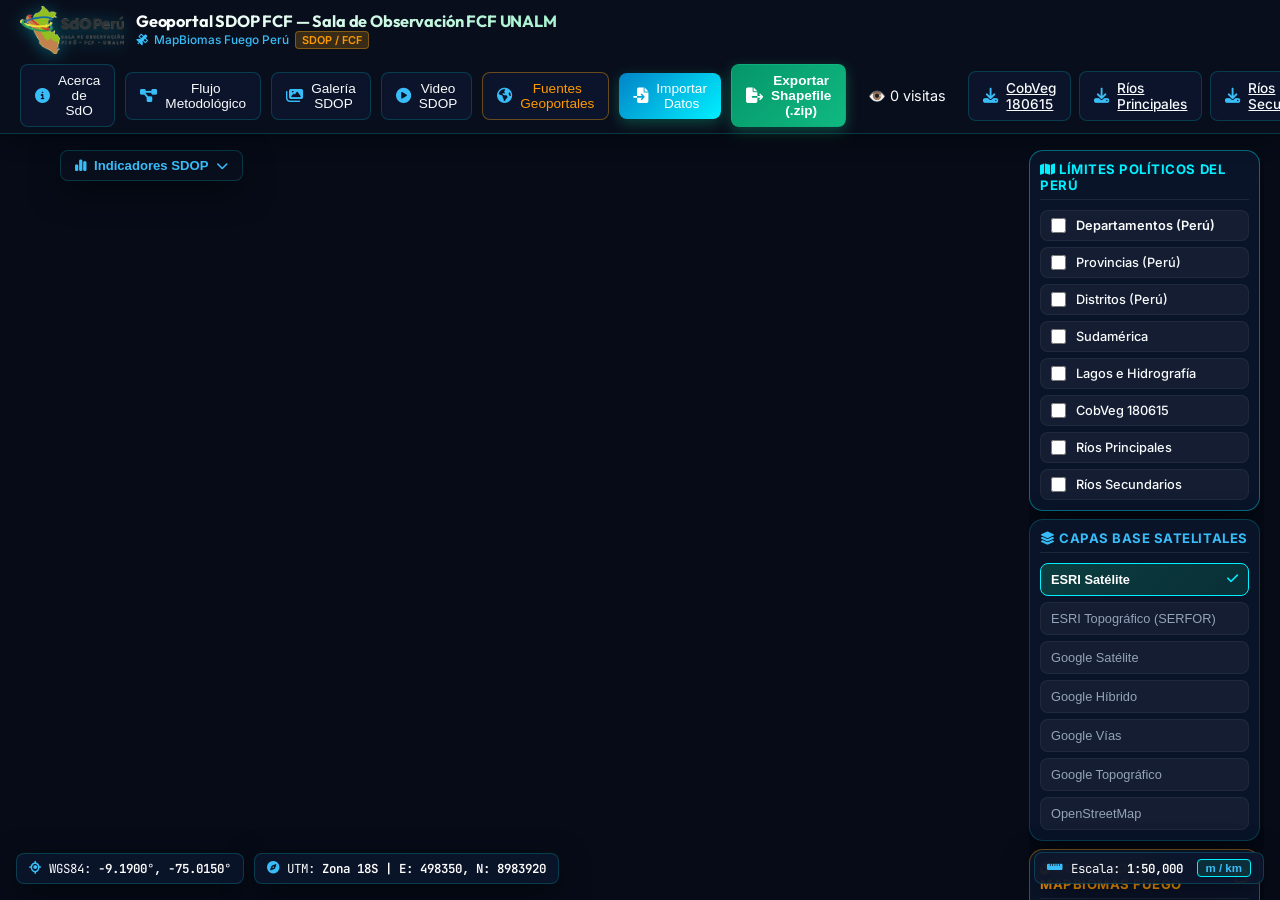
==== index.html @ d29e6dd6 "Optimizar previsualizacion para Facebook/WhatsApp, integrar video knLO0ilWEbc y boton directo de You" ====
<!DOCTYPE html>
<html lang="es">
<head>
  <meta charset="UTF-8" />
  <meta name="viewport" content="width=device-width, initial-scale=1.0" />
  
  <!-- SEO Principal para Posicionamiento Google -->
  <title>Geoportal SDOP FCF — Sala de Observación FCF UNALM | MapBiomas Fuego Perú</title>
  <meta name="description" content="Geoportal SDOP FCF oficial de la Sala de Observación de la Facultad de Ciencias Forestales (FCF - UNALM) y MapBiomas Fuego Perú. Visor Web GIS interactivo, capas base Google, monitoreo de focos de calor y límites políticos del Perú." />
  <meta name="keywords" content="geoportal sdop fcf, geoportal sdop fcf unalm, geoportal sdop, sala de observacion fcf unalm, mapbiomas fuego peru, unalm, facultad de ciencias forestales, gis peru, focos de calor peru" />
  <meta name="author" content="Sala de Observación FCF — UNALM" />
  <meta name="robots" content="index, follow, max-snippet:-1, max-image-preview:large, max-video-preview:-1" />
  <meta name="googlebot" content="index, follow" />
 <meta name="google-site-verification" content="GuNsU4xzoK6AyS19hdHqZnRTYn6FCFaCzNDQ4s7HQ_Q" />
  <link rel="canonical" href="https://observacionsdop11-sdop.github.io/Sala_de_Observacion_FCF/" />

  <!-- Open Graph / Metaetiquetas para Redes Sociales & Buscadores (Facebook, WhatsApp, Twitter) -->
  <meta property="og:type" content="video.other" />
  <meta property="og:url" content="https://observacionsdop11-sdop.github.io/Sala_de_Observacion_FCF/?video=rsu" />
  <meta property="og:title" content="Responsabilidad Social Universitaria (RSU) 2026-II — Sala de Observación FCF UNALM" />
  <meta property="og:description" content="Proyecto oficial de RSU en la Asignatura de Teledetección Forestal (Ciclo de Campo I 2026 - II) - FCF UNALM. Explora el visor interactivo en el Geoportal SDOP." />
  <meta property="og:image" content="https://img.youtube.com/vi/knLO0ilWEbc/maxresdefault.jpg" />
  <meta property="og:image:width" content="1280" />
  <meta property="og:image:height" content="720" />
  <meta property="og:video" content="https://www.youtube.com/embed/knLO0ilWEbc" />
  <meta property="og:video:type" content="text/html" />
  <meta property="og:video:width" content="1280" />
  <meta property="og:video:height" content="720" />
  <meta property="og:site_name" content="Geoportal SDOP FCF UNALM" />
  <meta property="og:locale" content="es_PE" />

  <!-- Twitter Card -->
  <meta name="twitter:card" content="summary_large_image" />
  <meta name="twitter:title" content="Responsabilidad Social Universitaria (RSU) 2026-II — FCF UNALM" />
  <meta name="twitter:description" content="Proyecto de RSU - Teledetección Forestal Ciclo 2026-II en el Geoportal SDOP FCF UNALM." />
  <meta name="twitter:image" content="https://img.youtube.com/vi/knLO0ilWEbc/maxresdefault.jpg" />

  <!-- Schema.org JSON-LD Datos Estructurados para Resultados Enriquecidos de Google -->
  <script type="application/ld+json">
  {
    "@context": "https://schema.org",
    "@graph": [
      {
        "@type": "WebSite",
        "name": "Geoportal SDOP FCF UNALM",
        "alternateName": ["Geoportal SDOP FCF", "Geoportal SDOP", "Sala de Observación FCF UNALM"],
        "url": "https://observacionsdop11-sdop.github.io/Sala_de_Observacion_FCF/",
        "description": "Geoportal oficial de la Sala de Observación de la Facultad de Ciencias Forestales de la UNALM."
      },
      {
        "@type": "EducationalOrganization",
        "name": "Sala de Observación FCF UNALM",
        "alternateName": ["Geoportal SDOP FCF", "MapBiomas Fuego Perú"],
        "url": "https://observacionsdop11-sdop.github.io/Sala_de_Observacion_FCF/",
        "logo": "https://observacionsdop11-sdop.github.io/Sala_de_Observacion_FCF/assets/gallery/sdop_galeria_3.jpg",
        "description": "Geoportal de monitoreo geoespacial de incendios forestales, biomasa y uso del suelo en Perú desarrollado por la Facultad de Ciencias Forestales de la Universidad Nacional Agraria La Molina.",
        "parentOrganization": {
          "@type": "CollegeOrUniversity",
          "name": "Universidad Nacional Agraria La Molina (UNALM)"
        }
      },
      {
        "@type": "WebPage",
        "name": "Geoportal SDOP FCF",
        "description": "Geoportal SDOP FCF – visor interactivo de la Sala de Observación FCF UNALM",
        "url": "https://observacionsdop11-sdop.github.io/Sala_de_Observacion_FCF/",
        "datePublished": "2026-08-05",
        "dateModified": "2026-08-05"
      }
    ]
  }
  </script>

  <!-- Google Fonts: Inter & Outfit -->
  <link rel="preconnect" href="https://fonts.googleapis.com">
  <link rel="preconnect" href="https://fonts.gstatic.com" crossorigin>
  <link href="https://fonts.googleapis.com/css2?family=Inter:wght@300;400;500;600;700&family=Outfit:wght@500;600;700;800&family=JetBrains+Mono:wght@400;600&display=swap" rel="stylesheet">

  <!-- Font Awesome 6.5.1 -->
  <link rel="stylesheet" href="https://cdnjs.cloudflare.com/ajax/libs/font-awesome/6.5.1/css/all.min.css" integrity="sha512-DTOQO9RWCH3ppGqcWaEA1BIZOC6xxalwEsw9c2QQeAIftl+Vegovlnee1c9QX4TctnWMn13TZye+giMm8e2LwA==" crossorigin="anonymous" referrerpolicy="no-referrer" />

  <!-- Leaflet CSS -->
  <link rel="stylesheet" href="https://unpkg.com/leaflet@1.9.4/dist/leaflet.css" integrity="sha256-p4NxAoJBhIIN+hmNHrzRCf9tD/miZyoHS5obTRR9BMY=" crossorigin="" />

  <!-- Leaflet Draw CSS -->
  <link rel="stylesheet" href="https://cdnjs.cloudflare.com/ajax/libs/leaflet.draw/1.0.4/leaflet.draw.css" />

  <!-- Estilos Personalizados -->
  <link rel="stylesheet" href="styles.css" />
</head>
<body>

  <!-- App Header / Navbar -->
  <header class="app-header">
    <div class="header-brand">
      <img src="assets/sdo_peru_logo.png" alt="Logo SdO Perú — Sala de Observación FCF UNALM" class="brand-logo-img" style="height: 48px; width: auto; max-width: 180px; object-fit: contain; filter: drop-shadow(0 2px 8px rgba(0, 240, 255, 0.35));" />
      <div class="brand-text-container">
        <h1 class="brand-title">Geoportal SDOP FCF — Sala de Observación FCF UNALM</h1>
        <span class="brand-subtitle">
          <i class="fa-solid fa-satellite"></i> MapBiomas Fuego Perú
          <span class="brand-badge">SDOP / FCF</span>
        </span>
      </div>
    </div>

    <div class="header-actions">
      <button class="btn-header" id="btn-about">
        <i class="fa-solid fa-circle-info"></i>
        <span>Acerca de SdO</span>
      </button>
      <button class="btn-header" id="btn-methodology">
        <i class="fa-solid fa-diagram-project"></i>
        <span>Flujo Metodológico</span>
      </button>
      <button class="btn-header" id="btn-gallery">
        <i class="fa-solid fa-images"></i>
        <span>Galería SDOP</span>
      </button>
      <button class="btn-header" id="btn-video">
        <i class="fa-solid fa-circle-play"></i>
        <span>Video SDOP</span>
      </button>
      <button class="btn-header" id="btn-geoportals" style="border-color: rgba(245, 158, 11, 0.4); color: var(--fire-amber);">
        <i class="fa-solid fa-earth-americas"></i>
        <span>Fuentes Geoportales</span>
      </button>
      <button class="btn-header btn-header-accent" id="btn-import">
        <i class="fa-solid fa-file-import"></i>
        <span>Importar Datos</span>
      </button>
      <button class="btn-header btn-header-export" id="btn-export-header">
  <i class="fa-solid fa-file-export"></i>
  <span>Exportar Shapefile (.zip)</span>
</button>
<div class="visit-counter" id="visit-counter" style="margin-left: 12px; display:flex; align-items:center; gap:4px; font-size:0.9rem; color:var(--text-main);">
  <span>👁️</span>
  <span id="visit-count">0</span> visitas
</div>
<div class="download-links" style="margin-left:12px; display:flex; gap:8px; align-items:center;">
  <a class="btn-header btn-header-download" href="data/CobVeg_180615.zip" download>
    <i class="fa-solid fa-download"></i> CobVeg 180615
  </a>
  <a class="btn-header btn-header-download" href="data/Rios_Principales.zip" download>
    <i class="fa-solid fa-download"></i> Ríos Principales
  </a>
  <a class="btn-header btn-header-download" href="data/Rios_Secundarios.zip" download>
    <i class="fa-solid fa-download"></i> Ríos Secundarios
  </a>
</div>      </div>
    </div>
  </header>

  <!-- App Main Container -->
  <main class="app-container">
    <!-- Leaflet Map Container -->
    <div class="map-view-wrapper">
      <div id="map"></div>

      <!-- Top Floating KPIs Panel -->
      <section class="kpi-floating-panel collapsed" id="kpi-floating-panel">
        <button class="kpi-toggle-btn" id="btn-toggle-kpi" title="Mostrar/Ocultar Indicadores">
          <i class="fa-solid fa-chart-simple"></i> Indicadores SDOP <i class="fa-solid fa-chevron-down" id="kpi-chevron"></i>
        </button>

        <div class="kpi-card-list">
          <!-- KPI 1: Cobertura Regional -->
          <article class="kpi-card">
            <div class="kpi-icon-wrapper">
              <i class="fa-solid fa-map-location-dot"></i>
            </div>
            <div class="kpi-content">
              <span class="kpi-title">Cobertura Regional</span>
              <div class="kpi-number-container">
                <span class="kpi-number" id="kpi-regiones" data-target="10">0</span>
                <span class="kpi-unit">Regiones</span>
              </div>
              <p class="kpi-subtext">Costa, Andes y Amazonía Alta/Baja N-C-S</p>
            </div>
          </article>

          <!-- KPI 2: Focos de Calor & Cobertura -->
          <article class="kpi-card kpi-fire">
            <div class="kpi-icon-wrapper">
              <i class="fa-solid fa-fire-burn"></i>
            </div>
            <div class="kpi-content">
              <span class="kpi-title">MapBiomas Fuego Perú</span>
              <div class="kpi-number-container">
                <span class="kpi-number" id="kpi-focos" data-target="86450">0</span>
                <span class="kpi-unit">Detecciones</span>
              </div>
              <p class="kpi-subtext">Col 01 (2013-2024) | Col 02 (1990-2025 en proceso)</p>
            </div>
          </article>

          <!-- KPI 3: Departamentos Críticos -->
          <article class="kpi-card kpi-depts">
            <div class="kpi-icon-wrapper">
              <i class="fa-solid fa-triangle-exclamation"></i>
            </div>
            <div class="kpi-content">
              <span class="kpi-title">Deptos. Críticos</span>
              <div class="kpi-number-container">
                <span class="kpi-number" id="kpi-depts" data-target="5">0</span>
                <span class="kpi-unit">Monitoreados</span>
              </div>
              <p class="kpi-subtext">Ucayali, Madre de Dios, Huánuco, San Martín, Loreto</p>
            </div>
          </article>
        </div>
      </section>

      <!-- Floating GIS Controls Panel (Right Side) -->
      <aside class="gis-floating-controls">
        <!-- Vector Boundaries Box (PRIMERA POSICION PARA VISIBILIDAD INMEDIATA) -->
        <div class="control-card" style="border-color: rgba(0, 240, 255, 0.4);">
          <div class="control-card-header" style="color: #00f0ff;">
            <span><i class="fa-solid fa-map"></i> Límites Políticos del Perú</span>
          </div>
          <div class="layer-selector-group" id="vector-layer-options">
            <label class="layer-checkbox-option">
              <input type="checkbox" id="chk-departamentos" />
              <span style="font-weight: 600;">Departamentos (Perú)</span>
            </label>
            <label class="layer-checkbox-option">
              <input type="checkbox" id="chk-provincias" />
              <span>Provincias (Perú)</span>
            </label>
            <label class="layer-checkbox-option">
              <input type="checkbox" id="chk-distritos" />
              <span>Distritos (Perú)</span>
            </label>
            <label class="layer-checkbox-option">
              <input type="checkbox" id="chk-sudamerica" />
              <span>Sudamérica</span>
            </label>
            <label class="layer-checkbox-option">
              <input type="checkbox" id="chk-lago" />
              <span>Lagos e Hidrografía</span>
            </label>
            <label class="layer-checkbox-option">
              <input type="checkbox" id="chk-cobveg" />
              <span>CobVeg 180615</span>
            </label>
            <label class="layer-checkbox-option">
              <input type="checkbox" id="chk-rios-principales" />
              <span>Ríos Principales</span>
            </label>
            <label class="layer-checkbox-option">
              <input type="checkbox" id="chk-rios-secundarios" />
              <span>Ríos Secundarios</span>
            </label>
          </div>
        </div>

        <!-- Layer Selector Box -->
        <div class="control-card">
          <div class="control-card-header">
            <span><i class="fa-solid fa-layer-group"></i> Capas Base Satelitales</span>
          </div>
          <div class="layer-selector-group" id="base-layer-options">
            <button class="layer-option-btn active" data-layer="esri-satellite">
              <span>ESRI Satélite</span>
              <i class="fa-solid fa-check check-icon"></i>
            </button>
            <button class="layer-option-btn" data-layer="esri-topo">
              <span>ESRI Topográfico (SERFOR)</span>
              <i class="fa-solid fa-check check-icon"></i>
            </button>
            <button class="layer-option-btn" data-layer="google-satellite">
              <span>Google Satélite</span>
              <i class="fa-solid fa-check check-icon"></i>
            </button>
            <button class="layer-option-btn" data-layer="google-hybrid">
              <span>Google Híbrido</span>
              <i class="fa-solid fa-check check-icon"></i>
            </button>
            <button class="layer-option-btn" data-layer="google-roads">
              <span>Google Vías</span>
              <i class="fa-solid fa-check check-icon"></i>
            </button>
            <button class="layer-option-btn" data-layer="google-terrain">
              <span>Google Topográfico</span>
              <i class="fa-solid fa-check check-icon"></i>
            </button>
            <button class="layer-option-btn" data-layer="osm">
              <span>OpenStreetMap</span>
              <i class="fa-solid fa-check check-icon"></i>
            </button>
          </div>
        </div>

        <!-- MapBiomas Fuego Collections Box -->
        <div class="control-card" style="border-color: rgba(255, 153, 0, 0.4); background: rgba(12, 22, 45, 0.92);">
          <div class="control-card-header" style="color: var(--fire-amber);">
            <span><i class="fa-solid fa-fire-flame-curved"></i> Colecciones MapBiomas Fuego</span>
            <a href="https://peru.mapbiomas.org/descargas-mapbiomas-fuego/" target="_blank" rel="noopener noreferrer" style="color: var(--fire-amber); font-size: 0.8rem; text-decoration: none;" title="Abrir descargas oficiales MapBiomas Fuego Perú">
              <i class="fa-solid fa-arrow-up-right-from-square"></i>
            </a>
          </div>
          <div class="layer-selector-group">
            <a href="https://peru.mapbiomas.org/descargas-mapbiomas-fuego/" target="_blank" rel="noopener noreferrer" class="layer-checkbox-option" style="cursor: pointer; justify-content: space-between; text-decoration: none; color: inherit;">
              <div style="display: flex; align-items: center; gap: 8px;">
                <input type="radio" name="mapbiomas-col" id="col-1" checked />
                <span style="font-weight: 600;">Col 01 (2013 al 2024)</span>
              </div>
              <span style="font-size: 0.68rem; font-weight: 700; color: #00f0ff; background: rgba(0, 240, 255, 0.15); padding: 2px 6px; border-radius: 4px; display: flex; align-items: center; gap: 4px;">
                Oficial <i class="fa-solid fa-arrow-up-right-from-square" style="font-size: 0.6rem;"></i>
              </span>
            </a>
            <a href="https://peru.mapbiomas.org/descargas-mapbiomas-fuego/" target="_blank" rel="noopener noreferrer" class="layer-checkbox-option" style="cursor: pointer; justify-content: space-between; text-decoration: none; color: inherit;">
              <div style="display: flex; align-items: center; gap: 8px;">
                <input type="radio" name="mapbiomas-col" id="col-2" />
                <span style="font-weight: 600;">Col 02 (1990 al 2025)</span>
              </div>
              <span style="font-size: 0.68rem; font-weight: 700; color: #ff9900; background: rgba(255, 153, 0, 0.15); padding: 2px 6px; border-radius: 4px; display: flex; align-items: center; gap: 4px;">
                En Proceso <i class="fa-solid fa-arrow-up-right-from-square" style="font-size: 0.6rem;"></i>
              </span>
            </a>
          </div>
        </div>

        <!-- Tool Action Buttons -->
        <div class="control-card">
          <div class="control-card-header">
            <span><i class="fa-solid fa-screwdriver-wrench"></i> Herramientas</span>
          </div>
          <div class="tools-btn-stack">
            <button class="btn-tool" id="btn-toggle-table">
              <i class="fa-solid fa-table-list"></i>
              <span>Tabla de Atributos</span>
            </button>
            <button class="btn-tool" id="btn-clear-drawings">
              <i class="fa-solid fa-trash-can"></i>
              <span>Limpiar Dibujos</span>
            </button>
            <button class="btn-tool" id="btn-export-data">
              <i class="fa-solid fa-download"></i>
              <span>Exportar GeoJSON</span>
            </button>
          </div>
        </div>
      </aside>

      <!-- Bottom Floating Status Bar (Coordinates WGS84 / UTM & Scale Bar) -->
      <footer class="gis-status-bar">
        <div class="status-widget-group">
          <!-- WGS84 Coords -->
          <div class="status-badge" id="badge-wgs84">
            <i class="fa-solid fa-location-crosshairs"></i>
            <span>WGS84: <strong>-9.1900°, -75.0150°</strong></span>
          </div>

          <!-- UTM Coords -->
          <div class="status-badge" id="badge-utm">
            <i class="fa-solid fa-compass"></i>
            <span>UTM: <strong>Zona 18S | E: 498350, N: 8983920</strong></span>
          </div>
        </div>

        <div class="status-widget-group">
          <!-- Scale Bar Info -->
          <div class="status-badge" id="badge-scale">
            <i class="fa-solid fa-ruler-horizontal"></i>
            <span>Escala: <strong id="scale-text">1:50,000</strong></span>
            <button class="scale-toggle-btn" id="btn-toggle-scale-unit" title="Cambiar unidad m / km">m / km</button>
          </div>
        </div>
      </footer>

      <!-- Bottom Attribute Table Drawer -->
      <div class="attribute-table-drawer" id="attribute-drawer">
        <div class="table-header-bar">
          <div class="table-title-group">
            <i class="fa-solid fa-table-columns"></i>
            <span>Tabla de Atributos de Entidades GIS (<span id="table-count">0</span> registros)</span>
          </div>
          <div class="table-actions-group">
            <button class="btn-table-action" id="btn-export-shp">
              <i class="fa-solid fa-file-zipper"></i> Exportar SHP (.zip)
            </button>
            <button class="btn-table-action" id="btn-export-xlsx">
              <i class="fa-solid fa-file-excel"></i> Exportar Excel (.xlsx)
            </button>
            <button class="btn-close-modal" id="btn-close-table" style="font-size: 1rem;">
              <i class="fa-solid fa-xmark"></i>
            </button>
          </div>
        </div>
        <div class="table-scroll-wrapper">
          <table class="gis-attribute-table" id="attribute-table">
            <thead>
              <tr id="table-head-tr">
                <th>ID</th>
                <th>Tipo Entidad</th>
                <th>Área (ha)</th>
                <th>Perímetro (km)</th>
                <th>Nombre / Descripción</th>
                <th>Acciones</th>
              </tr>
            </thead>
            <tbody id="table-body">
              <tr>
                <td colspan="6" style="text-align: center; color: var(--text-dim); padding: 20px;">
                  No hay entidades dibujadas o importadas. Usa la herramienta de dibujo o importa archivos GIS.
                </td>
              </tr>
            </tbody>
          </table>
        </div>
      </div>
    </div>
  </main>

  <!-- MODAL: Acerca de la SdO Perú -->
  <div class="modal-overlay" id="modal-about">
    <article class="modal-card">
      <header class="modal-header">
        <div class="modal-title-group">
          <div class="modal-title-icon">
            <i class="fa-solid fa-building-columns"></i>
          </div>
          <h2 class="modal-title">Acerca de la Sala de Observación (SdO Perú)</h2>
        </div>
        <button class="btn-close-modal" class="modal-close" data-close="modal-about">
          <i class="fa-solid fa-xmark"></i>
        </button>
      </header>
      <div class="modal-body">
        <p style="color: var(--text-main); line-height: 1.7; font-size: 0.95rem; margin-bottom: 14px;">
          La <strong>Sala de Observación del Perú (SdO Perú)</strong>, alojada en la <strong>Universidad Nacional Agraria La Molina (UNALM)</strong> y liderada por la <strong>Facultad de Ciencias Forestales (FCF)</strong>, promueve el monitoreo participativo de la cobertura forestal y fortalece la gobernanza regional para el manejo sostenible de los bosques, mediante el análisis de imágenes satelitales y la generación de mapas temáticos.
        </p>

        <p style="color: var(--text-main); line-height: 1.7; font-size: 0.95rem; margin-bottom: 14px;">
          Actualmente, desempeña un rol técnico clave en iniciativas como <strong>MapBiomas Fuego</strong>, <strong>Amazonía</strong> y <strong>Cobertura y Uso</strong>, participando en la generación y validación de mapas anuales de alta precisión.
        </p>

        <p style="color: var(--text-main); line-height: 1.7; font-size: 0.95rem; margin-bottom: 16px;">
          De esta manera, la Sala de Observación fortalece las capacidades técnicas y científicas de los futuros profesionales del sector forestal, fomenta la investigación aplicada y la innovación, y contribuye a la toma de decisiones orientadas a la sostenibilidad ambiental y forestal del país.
        </p>

        <div style="display: grid; grid-template-columns: repeat(auto-fit, minmax(240px, 1fr)); gap: 14px; margin-top: 10px;">
          <div style="background: rgba(30, 41, 59, 0.6); padding: 14px; border-radius: 10px; border: 1px solid rgba(255,255,255,0.08);">
            <h3 style="font-size: 0.95rem; color: var(--emerald-light); margin-bottom: 6px;">
              <i class="fa-solid fa-building-columns"></i> Gestión FCF UNALM
            </h3>
            <p style="font-size: 0.82rem; color: var(--text-muted);">
              Desarrollo e investigación geoespacial a cargo de la Facultad de Ciencias Forestales de la Universidad Nacional Agraria La Molina.
            </p>
          </div>
          <div style="background: rgba(30, 41, 59, 0.6); padding: 14px; border-radius: 10px; border: 1px solid rgba(255,153,0,0.25);">
            <h3 style="font-size: 0.95rem; color: var(--fire-amber); margin-bottom: 6px;">
              <i class="fa-solid fa-fire"></i> MapBiomas Fuego Perú
            </h3>
            <p style="font-size: 0.82rem; color: var(--text-muted); line-height: 1.4;">
              • <strong>Col 01:</strong> Cobertura 2013 al 2024.<br/>
              • <strong>Col 02:</strong> Cobertura 1990 hasta el 2025 (En Proceso).
            </p>
          </div>
          <div style="background: rgba(30, 41, 59, 0.6); padding: 14px; border-radius: 10px; border: 1px solid rgba(255,255,255,0.08);">
            <h3 style="font-size: 0.95rem; color: var(--cyan-accent); margin-bottom: 6px;">
              <i class="fa-solid fa-globe"></i> Cobertura ecorregional
            </h3>
            <p style="font-size: 0.82rem; color: var(--text-muted);">
              Monitoreo continuo en 10 regiones biogeográficas clave del Perú con especial énfasis en departamentos críticos como Ucayali, Madre de Dios y San Martín.
            </p>
          </div>
        </div>

        <div style="margin-top: 20px; padding-top: 16px; border-top: 1px solid rgba(255,255,255,0.1); text-align: center;">
          <a href="./MANUAL_TECNICO_SDOP_FCF_UNALM.pdf" download class="btn-header btn-header-export" style="display: inline-flex; text-decoration: none; padding: 12px 24px; font-size: 0.95rem; border-radius: 8px; box-shadow: 0 4px 16px rgba(16, 185, 129, 0.4);">
            <i class="fa-solid fa-file-word" style="font-size: 1.25rem; color: #fff; margin-right: 10px;"></i>
            <span>Descargas..MANUAL TÉCNICO Y DE ADMINISTRACIÓN WEB GEOPORTAL SDOP FCF UNALM</span>
          </a>
        </div>
      </div>
    </article>
  </div>

  <!-- MODAL: Flujo Metodológico MapBiomas Fuego -->
  <div class="modal-overlay" id="modal-methodology">
    <article class="modal-card">
      <header class="modal-header">
        <div class="modal-title-group">
          <div class="modal-title-icon" style="color: var(--fire-amber); background: rgba(245, 158, 11, 0.15); border-color: rgba(245, 158, 11, 0.3);">
            <i class="fa-solid fa-network-wired"></i>
          </div>
          <h2 class="modal-title">Flujo Metodológico — MapBiomas Fuego Perú</h2>
        </div>
        <button class="btn-close-modal" data-close="modal-methodology">
          <i class="fa-solid fa-xmark"></i>
        </button>
      </header>
      <div class="modal-body">
        <p style="color: var(--text-muted); font-size: 0.88rem;">
          Proceso secuencial de procesamiento geoespacial y Deep Learning desarrollado por el equipo de Fuego de la Sala de Observación FCF - UNALM:
        </p>

        <div class="methodology-timeline">
          <!-- Step 1 -->
          <div class="timeline-step">
            <div class="step-number">1</div>
            <div class="step-card">
              <div class="step-header">
                <h3 class="step-title">Diagnóstico Ecorregional y Fuentes de Datos</h3>
                <span class="step-badge">Fase Inicial</span>
              </div>
              <p class="step-desc">Recopilación e ingesta de series temporales de satélites multiespectrales e inventarios oficiales.</p>
              <div class="step-tags">
                <span class="tag-pill">Landsat 7/8/9</span>
                <span class="tag-pill">Sentinel-2</span>
                <span class="tag-pill">MODIS</span>
                <span class="tag-pill">GABAM</span>
                <span class="tag-pill">FIRE CCI</span>
                <span class="tag-pill">SERFOR</span>
              </div>
            </div>
          </div>

          <!-- Step 2 -->
          <div class="timeline-step">
            <div class="step-number">2</div>
            <div class="step-card">
              <div class="step-header">
                <h3 class="step-title">Índices Espectrales (NBR - Normalized Burn Ratio)</h3>
                <span class="step-badge">30m Resolución</span>
              </div>
              <p class="step-desc">Cálculo del índice espectral NBR y dNBR (diferencial) a partir de bandas NIR y SWIR para la detección de cicatrices de fuego.</p>
              <div class="step-tags">
                <span class="tag-pill">NBR = (NIR - SWIR2) / (NIR + SWIR2)</span>
                <span class="tag-pill">Google Earth Engine</span>
              </div>
            </div>
          </div>

          <!-- Step 3 -->
          <div class="timeline-step">
            <div class="step-number">3</div>
            <div class="step-card">
              <div class="step-header">
                <h3 class="step-title">Muestreo Estratificado por Región (Grilla 100k IGN)</h3>
                <span class="step-badge">Colecta de Campo / Visual</span>
              </div>
              <p class="step-desc">El muestreo se realiza por región, utilizando las grillas cartográficas 100,000 del Instituto Geográfico Nacional (IGN) para optimizar la distribución espacial de las muestras de entrenamiento (FUEGO y NO FUEGO).</p>
              <div class="step-tags">
                <span class="tag-pill">Muestreo por Región</span>
                <span class="tag-pill">Grilla 100k IGN</span>
                <span class="tag-pill">Optimización de Muestreo</span>
                <span class="tag-pill">Muestras FUEGO / NO FUEGO</span>
              </div>
            </div>
          </div>

          <!-- Step 4 -->
          <div class="timeline-step">
            <div class="step-number">4</div>
            <div class="step-card">
              <div class="step-header">
                <h3 class="step-title">Entrenamiento de Deep Neural Networks (DNN)</h3>
                <span class="step-badge" style="background: rgba(245,158,11,0.2); color: var(--fire-amber);">Deep Learning</span>
              </div>
              <p class="step-desc">Modelado supervisado con redes neuronales profundas desplegadas en entorno cloud Google Colab para la clasificación pixel por pixel de áreas cicatrizadas.</p>
              <div class="step-tags">
                <span class="tag-pill">TensorFlow / PyTorch</span>
                <span class="tag-pill">Google Colab Pro</span>
                <span class="tag-pill">Clasificación Píxel</span>
              </div>
            </div>
          </div>

          <!-- Step 5 -->
          <div class="timeline-step">
            <div class="step-number">5</div>
            <div class="step-card">
              <div class="step-header">
                <h3 class="step-title">Post-procesamiento y Validación Visual</h3>
                <span class="step-badge" style="background: rgba(6,182,212,0.2); color: var(--cyan-accent);">Filtro y Control</span>
              </div>
              <p class="step-desc">Aplicación de filtros morfológicos de apertura y cierre para eliminación de ruido píxel aislado, matriz de confusión (Omisión/Comisión) y auditoría final por inspectores forestales.</p>
              <div class="step-tags">
                <span class="tag-pill">Filtro Apertura/Cierre</span>
                <span class="tag-pill">Matriz Omisión/Comisión</span>
                <span class="tag-pill">Validación Expertos FCF</span>
              </div>
            </div>
          </div>
        </div>
      </div>
    </article>
  </div>
  <!-- MODAL: Fuentes Geoportales -->
  <div class="modal-overlay" id="modal-geoportals">
    <article class="modal-card" style="max-width: 960px;">
      <header class="modal-header">
        <div class="modal-title-group">
          <div class="modal-title-icon" style="color: var(--fire-amber); background: rgba(245,158,11,0.15); border-color: rgba(245,158,11,0.3);">
            <i class="fa-solid fa-earth-americas"></i>
          </div>
          <h2 class="modal-title">Fuentes Geoportales Oficiales del Perú</h2>
        </div>
        <button class="btn-close-modal" data-close="modal-geoportals">
          <i class="fa-solid fa-xmark"></i>
        </button>
      </header>
      <div class="modal-body" style="padding: 20px 24px; overflow-x: auto;">
        <table class="geoportals-table" style="width:100%; border-collapse:collapse; font-size: 0.9rem;">
          <thead>
            <tr style="background:rgba(245,158,11,0.2); color:var(--fire-amber);">
              <th style="padding:10px 12px; text-align:left;">Entidad</th>
              <th style="padding:10px 12px; text-align:left;">Portal</th>
              <th style="padding:10px 12px; text-align:left;">Descripción</th>
              <th style="padding:10px 12px; text-align:center;">Acceso</th>
            </tr>
          </thead>
          <tbody>
            <tr style="border-top:1px solid rgba(255,255,255,0.1);">
              <td style="padding:12px; font-weight:700; color:var(--cyan-accent);">SERNANP</td>
              <td style="padding:12px;">Geoportal</td>
              <td style="padding:12px; color:var(--text-muted);">Capas de áreas naturales protegidas, metadatos y servicios geográficos oficiales.</td>
              <td style="padding:12px; text-align:center;"><a href="https://geo.sernanp.gob.pe/visorsernanp/" target="_blank" rel="noopener noreferrer" class="btn-header" style="display:inline-flex; padding:6px 14px; text-decoration:none; color:var(--cyan-accent); justify-content:center;"><i class="fa-solid fa-arrow-up-right-from-square"></i> Visitar</a></td>
            </tr>
            <tr style="border-top:1px solid rgba(255,255,255,0.1);">
              <td style="padding:12px; font-weight:700; color:var(--cyan-accent);">IGN</td>
              <td style="padding:12px;">Geoportal institucional / IDEP</td>
              <td style="padding:12px; color:var(--text-muted);">Cartografía básica oficial y geoservicios nacionales del Instituto Geográfico Nacional.</td>
              <td style="padding:12px; text-align:center;"><a href="https://www.idep.gob.pe/" target="_blank" rel="noopener noreferrer" class="btn-header" style="display:inline-flex; padding:6px 14px; text-decoration:none; color:var(--cyan-accent); justify-content:center;"><i class="fa-solid fa-arrow-up-right-from-square"></i> Visitar</a></td>
            </tr>
            <tr style="border-top:1px solid rgba(255,255,255,0.1);">
              <td style="padding:12px; font-weight:700; color:var(--cyan-accent);">MINAM</td>
              <td style="padding:12px;">Geoservidor</td>
              <td style="padding:12px; color:var(--text-muted);">Capas ambientales, biodiversidad, cobertura vegetal y otros servicios temáticos.</td>
              <td style="padding:12px; text-align:center;"><a href="https://www.idep.gob.pe/wms/wms_minam.html" target="_blank" rel="noopener noreferrer" class="btn-header" style="display:inline-flex; padding:6px 14px; text-decoration:none; color:var(--cyan-accent); justify-content:center;"><i class="fa-solid fa-arrow-up-right-from-square"></i> Visitar</a></td>
            </tr>
            <tr style="border-top:1px solid rgba(255,255,255,0.1);">
              <td style="padding:12px; font-weight:700; color:var(--cyan-accent);">ANA</td>
              <td style="padding:12px;">Geoportal Geohidro</td>
              <td style="padding:12px; color:var(--text-muted);">Información hídrica, catálogos, visores de cuencas y servicios web hidrográficos.</td>
              <td style="padding:12px; text-align:center;"><a href="http://visorsiagua.ana.gob.ni/mapstore/#/viewer/openlayers/1" target="_blank" rel="noopener noreferrer" class="btn-header" style="display:inline-flex; padding:6px 14px; text-decoration:none; color:var(--cyan-accent); justify-content:center;"><i class="fa-solid fa-arrow-up-right-from-square"></i> Visitar</a></td>
            </tr>
            <tr style="border-top:1px solid rgba(255,255,255,0.1);">
              <td style="padding:12px; font-weight:700; color:var(--cyan-accent);">GeoPerú</td>
              <td style="padding:12px;">Plataforma Nacional de Datos</td>
              <td style="padding:12px; color:var(--text-muted);">Integración de datos oficiales georreferenciados del Estado peruano (PCM).</td>
              <td style="padding:12px; text-align:center;"><a href="https://visor.geoperu.gob.pe/" target="_blank" rel="noopener noreferrer" class="btn-header" style="display:inline-flex; padding:6px 14px; text-decoration:none; color:var(--cyan-accent); justify-content:center;"><i class="fa-solid fa-arrow-up-right-from-square"></i> Visitar</a></td>
            </tr>
            <tr style="border-top:1px solid rgba(255,255,255,0.1);">
              <td style="padding:12px; font-weight:700; color:var(--cyan-accent);">OSINFOR</td>
              <td style="padding:12px;">SISFOR / visor geoespacial</td>
              <td style="padding:12px; color:var(--text-muted);">Información forestal, concesiones y supervisión de recursos forestales y de fauna.</td>
              <td style="padding:12px; text-align:center;"><a href="https://sisfor.osinfor.gob.pe/visor/Home" target="_blank" rel="noopener noreferrer" class="btn-header" style="display:inline-flex; padding:6px 14px; text-decoration:none; color:var(--cyan-accent); justify-content:center;"><i class="fa-solid fa-arrow-up-right-from-square"></i> Visitar</a></td>
            </tr>
          </tbody>
        </table>
      </div>
    </article>
  </div>

  <!-- MODAL: Importador de Datos GIS Estilo Google Earth Engine -->
  <div class="modal-overlay" id="modal-import">
    <article class="modal-card" style="max-width: 680px;">
      <header class="modal-header">
        <div class="modal-title-group">
          <div class="modal-title-icon" style="color: var(--emerald-primary); background: rgba(0, 240, 255, 0.15); border-color: rgba(0, 240, 255, 0.3);">
            <i class="fa-solid fa-cloud-arrow-up"></i>
          </div>
          <h2 class="modal-title">Importador de Datos GIS & Capas Satelitales (Estilo GEE)</h2>
        </div>
        <button class="btn-close-modal" data-close="modal-import">
          <i class="fa-solid fa-xmark"></i>
        </button>
      </header>
      <div class="modal-body">
        <div class="dropzone-container" id="dropzone">
          <i class="fa-solid fa-file-circle-plus dropzone-icon" style="color: var(--emerald-primary);"></i>
          <span class="dropzone-text">Arrastra y suelta tus archivos GIS o imágenes satelitales aquí</span>
          <span class="dropzone-subtext">Soporta componentes Shapefile (.shp, .shx, .dbf, .prj), .zip, GeoTIFF, CSV, Excel</span>
          <input type="file" id="file-input" accept=".shp,.shx,.dbf,.prj,.zip,.json,.geojson,.tif,.tiff,.tfrecord,.csv,.xlsx" style="display: none;" multiple />

          <div style="width: 100%; display: grid; grid-template-columns: 1fr 1fr; gap: 10px; margin-top: 14px; text-align: left;">
            <div style="background: rgba(6, 11, 23, 0.6); padding: 10px; border-radius: 8px; border: 1px solid rgba(0, 240, 255, 0.15);">
              <span style="font-size: 0.78rem; font-weight: 700; color: var(--emerald-primary); display: block; margin-bottom: 4px;">
                <i class="fa-solid fa-image"></i> Image Upload (Satelital)
              </span>
              <span style="font-size: 0.72rem; color: var(--text-muted);">
                GeoTIFF (.tif, .tiff), TFRecord (.tfrecord + .json)
              </span>
            </div>
            <div style="background: rgba(6, 11, 23, 0.6); padding: 10px; border-radius: 8px; border: 1px solid rgba(0, 240, 255, 0.15);">
              <span style="font-size: 0.78rem; font-weight: 700; color: var(--emerald-light); display: block; margin-bottom: 4px;">
                <i class="fa-solid fa-table"></i> Table Upload (Vectores)
              </span>
              <span style="font-size: 0.72rem; color: var(--text-muted);">
                Shape files (.shp, .shx, .dbf, .prj, or .zip), CSV, Excel
              </span>
            </div>
          </div>
        </div>
      </div>
    </article>
  </div>

  <!-- MODAL: Galería de Fotos SDOP -->
  <div class="modal-overlay" id="modal-gallery">
    <article class="modal-card" style="max-width: 950px;">
      <header class="modal-header">
        <div class="modal-title-group">
          <div class="modal-title-icon" style="color: var(--emerald-light); background: rgba(16, 185, 129, 0.15); border-color: rgba(16, 185, 129, 0.3);">
            <i class="fa-solid fa-camera-retro"></i>
          </div>
          <h2 class="modal-title">Galería Fotográfica — Sala de Observación SDOP</h2>
        </div>
        <button class="btn-close-modal" data-close="modal-gallery">
          <i class="fa-solid fa-xmark"></i>
        </button>
      </header>
      <div class="modal-body">
        <p style="color: var(--text-muted); font-size: 0.88rem;">
          Registro gráfico de investigaciones, pasantías internacionales, monitoreo de campo y talleres comunitarios realizados por el equipo de la Sala de Observación de la FCF - UNALM:
        </p>

        <div class="gallery-grid">
          <!-- Photo 9 (AHORA 1): Panel de Presentación MapBiomas Perú -->
          <article class="gallery-card" data-full="assets/gallery/sdop_galeria_9.jpg" data-caption="Panel de Presentación Oficial MapBiomas Perú — Auditorio PUCP">
            <div class="gallery-img-wrapper">
              <img src="assets/gallery/sdop_galeria_9.jpg" alt="Panel de Presentación MapBiomas Perú PUCP" loading="lazy" />
            </div>
            <div class="gallery-card-body">
              <span class="gallery-badge">Evento Institucional</span>
              <h3 class="gallery-title">Panel MapBiomas en PUCP</h3>
              <p class="gallery-desc">Mesa técnica de presentación oficial de la iniciativa MapBiomas Perú con investigadores de la FCF UNALM.</p>
            </div>
          </article>

          <!-- Photo 11 (AHORA 2): Exposición Colección 01 -->
          <article class="gallery-card" data-full="assets/gallery/sdop_galeria_11.jpg" data-caption="Exposición Oficial MapBiomas Fuego Colección 1 — Auditorio PUCP">
            <div class="gallery-img-wrapper">
              <img src="assets/gallery/sdop_galeria_11.jpg" alt="Exposición MapBiomas Fuego Colección 1 PUCP" loading="lazy" />
            </div>
            <div class="gallery-card-body">
              <span class="gallery-badge">MapBiomas Fuego</span>
              <h3 class="gallery-title">Exposición Colección 01</h3>
              <p class="gallery-desc">Presentación de resultados del monitoreo histórico de incendios 2013-2024 en el auditorio PUCP.</p>
            </div>
          </article>

          <!-- Photo 12 (AHORA 3): Histórico Áreas Quemadas -->
          <article class="gallery-card" data-full="assets/gallery/sdop_galeria_12.jpg" data-caption="Histórico de Áreas Quemadas en el Perú (2013-2024: 2.3 Millones de Hectáreas Afectadas)">
            <div class="gallery-img-wrapper">
              <img src="assets/gallery/sdop_galeria_12.jpg" alt="Histórico Áreas Quemadas Perú SDOP" loading="lazy" />
            </div>
            <div class="gallery-card-body">
              <span class="gallery-badge">Estadísticas Fuego</span>
              <h3 class="gallery-title">Histórico Áreas Quemadas</h3>
              <p class="gallery-desc">Exposición de métricas oficiales: 2.3 millones de hectáreas afectadas por el fuego en el Perú.</p>
            </div>
          </article>

          <!-- Photo 10 (AHORA 4): Taller con Brigadistas -->
          <article class="gallery-card" data-full="assets/gallery/sdop_galeria_10.jpg" data-caption="Taller de Capacitación en Monitoreo de Incendios con Bomberos y Brigadistas Forestales">
            <div class="gallery-img-wrapper">
              <img src="assets/gallery/sdop_galeria_10.jpg" alt="Capacitación Bomberos Forestales SDOP" loading="lazy" />
            </div>
            <div class="gallery-card-body">
              <span class="gallery-badge">Capacitación Técnica</span>
              <h3 class="gallery-title">Taller con Brigadistas</h3>
              <p class="gallery-desc">Jornada práctica de articulación y entrenamiento con bomberos forestales para el monitoreo de incendios.</p>
            </div>
          </article>

          <!-- Photo 2 -->
          <article class="gallery-card" data-full="assets/gallery/sdop_galeria_2.jpg" data-caption="Presentación Oficial de la Plataforma MapBiomas Fuego Perú (FCF — UNALM)">
            <div class="gallery-img-wrapper">
              <img src="assets/gallery/sdop_galeria_2.jpg" alt="Presentación MapBiomas Fuego Perú" loading="lazy" />
            </div>
            <div class="gallery-card-body">
              <span class="gallery-badge">MapBiomas Fuego</span>
              <h3 class="gallery-title">Presentación MapBiomas</h3>
              <p class="gallery-desc">Exposición de los resultados del monitoreo histórico de áreas quemadas 2013-2024 en el auditorio nacional.</p>
            </div>
          </article>

          <!-- Photo 3 -->
          <article class="gallery-card" data-full="assets/gallery/sdop_galeria_3.jpg" data-caption="Mapeo Fotogramétrico de Cobertura de Suelo mediante Fotografía Aérea y Dron">
            <div class="gallery-img-wrapper">
              <img src="assets/gallery/sdop_galeria_3.jpg" alt="Ortofoto Mapeo Dron SDOP" loading="lazy" />
            </div>
            <div class="gallery-card-body">
              <span class="gallery-badge">Fotogrametría Dron</span>
              <h3 class="gallery-title">Mapeo Fotogramétrico Dron</h3>
              <p class="gallery-desc">Inspección de alta resolución espacial para la clasificación de uso de suelo y dosel arbóreo.</p>
            </div>
          </article>

          <!-- Photo 1 -->
          <article class="gallery-card" data-full="assets/gallery/sdop_galeria_1.jpg" data-caption="Visita Técnica e Intercambio Internacional (Tokio, Japón)">
            <div class="gallery-img-wrapper">
              <img src="assets/gallery/sdop_galeria_1.jpg" alt="Intercambio Internacional SDOP" loading="lazy" />
            </div>
            <div class="gallery-card-body">
              <span class="gallery-badge">Internacional</span>
              <h3 class="gallery-title">Intercambio Técnico en Tokio</h3>
              <p class="gallery-desc">Pasantía institucional e investigación de infraestructura geoespacial forestal y urbana en Japón.</p>
            </div>
          </article>

          <!-- Photo 4 -->
          <article class="gallery-card" data-full="assets/gallery/sdop_galeria_4.jpg" data-caption="Equipo Técnico de Campo SDOP UNALM en Unidad de Monitoreo Móvil">
            <div class="gallery-img-wrapper">
              <img src="assets/gallery/sdop_galeria_4.jpg" alt="Equipo de Campo SDOP UNALM" loading="lazy" />
            </div>
            <div class="gallery-card-body">
              <span class="gallery-badge">Monitoreo Móvil</span>
              <h3 class="gallery-title">Equipo Técnico UNALM</h3>
              <p class="gallery-desc">Procesamiento de datos satelitales en campo y validación participativa con investigadores forestales.</p>
            </div>
          </article>

          <!-- Photo 5 -->
          <article class="gallery-card" data-full="assets/gallery/sdop_galeria_5.jpg" data-caption="Evaluación de Campo con Dron e Investigadores Forestales en Cuenca Andino-Amazónica">
            <div class="gallery-img-wrapper">
              <img src="assets/gallery/sdop_galeria_5.jpg" alt="Investigadores Forestales Dron SDOP" loading="lazy" />
            </div>
            <div class="gallery-card-body">
              <span class="gallery-badge">Inspección Dron</span>
              <h3 class="gallery-title">Monitoreo con Dron</h3>
              <p class="gallery-desc">Levantamiento de parcelas de control y vuelo no tripulado para estimación de biomasa forestal.</p>
            </div>
          </article>

          <!-- Photo 6 -->
          <article class="gallery-card" data-full="assets/gallery/sdop_galeria_6.jpg" data-caption="Taller Comunitario CEFORA Agua (UTM 18L 723696mE 8507444mN | Altitud 3182m)">
            <div class="gallery-img-wrapper">
              <img src="assets/gallery/sdop_galeria_6.jpg" alt="Taller CEFORA Agua SDOP" loading="lazy" />
            </div>
            <div class="gallery-card-body">
              <span class="gallery-badge">Campo & Capacitación</span>
              <h3 class="gallery-title">Taller CEFORA Agua</h3>
              <p class="gallery-desc">Capacitación en geolocalización y conservación de recursos hídricos en comunidades altoandinas (3182 msnm).</p>
            </div>
          </article>

          <!-- Photo 7 -->
          <article class="gallery-card" data-full="assets/gallery/sdop_galeria_7.jpg" data-caption="Sesión Técnica: Metodología LandTrendr y Mapeo de Deforestación en Laboratorio GIS">
            <div class="gallery-img-wrapper">
              <img src="assets/gallery/sdop_galeria_7.jpg" alt="Modelamiento LandTrendr SDOP" loading="lazy" />
            </div>
            <div class="gallery-card-body">
              <span class="gallery-badge">Laboratorio GIS</span>
              <h3 class="gallery-title">Modelamiento LandTrendr</h3>
              <p class="gallery-desc">Análisis de series temporales de satélite para el mapeo de degradación y deforestación forestal.</p>
            </div>
          </article>

          <!-- Photo 8 -->
          <article class="gallery-card" data-full="assets/gallery/sdop_galeria_8.jpg" data-caption="Validación Cambio de Uso — Expedición de Campo y Validación de Biomasa Forestal en Montaña (Distrito San Ramón)">
            <div class="gallery-img-wrapper">
              <img src="assets/gallery/sdop_galeria_8.jpg" alt="Validación Cambio de Uso San Ramón SDOP" loading="lazy" />
            </div>
            <div class="gallery-card-body">
              <span class="gallery-badge">San Ramón</span>
              <h3 class="gallery-title">Validación Cambio de Uso</h3>
              <p class="gallery-desc">Expedición de campo y validación de biomasa forestal en montaña en el Distrito de San Ramón.</p>
            </div>
          </article>
        </div>
      </div>
    </article>
  </div>

  <!-- MODAL: Video Institucional & RSU SDOP -->
  <div class="modal-overlay" id="modal-video">
    <article class="modal-card" style="max-width: 920px;">
      <header class="modal-header">
        <div class="modal-title-group">
          <div class="modal-title-icon" style="color: var(--fire-amber); background: rgba(245, 158, 11, 0.15); border-color: rgba(245, 158, 11, 0.3);">
            <i class="fa-solid fa-film"></i>
          </div>
          <h2 class="modal-title">Videos Institucionales & RSU — SDOP UNALM</h2>
        </div>
        <button class="btn-close-modal" data-close="modal-video">
          <i class="fa-solid fa-xmark"></i>
        </button>
      </header>
      <div class="modal-body">
        <!-- Selector de Video / Playlist Options -->
        <div class="video-selector-tabs" style="display: flex; gap: 10px; margin-bottom: 16px; flex-wrap: wrap;">
          <button class="btn-video-tab active" data-video-type="youtube" data-video-id="knLO0ilWEbc" data-video-src="https://youtu.be/knLO0ilWEbc" data-vimeo-id="" data-title="Responsabilidad Social Universitaria (RSU) — Curso de Teledetección Forestal Ciclo 2026 - II (Ciclo de Campo I)" data-desc="Proyecto de Responsabilidad Social Universitaria (RSU) en el marco de la Asignatura de Teledetección Forestal (Ciclo de Campo I 2026 - II), Facultad de Ciencias Forestales (FCF) - Universidad Nacional Agraria La Molina.">
            <span class="tab-badge-num">1</span>
            <i class="fa-solid fa-graduation-cap"></i> RSU Teledetección Forestal 2026-II
          </button>
          <button class="btn-video-tab" data-video-type="youtube" data-video-id="55yFDzljq-E" data-video-src="https://youtu.be/55yFDzljq-E" data-vimeo-id="" data-title="Video Institucional MapBiomas Fuego Perú — SDOP UNALM" data-desc="Presentación técnica del rol de la Sala de Observación FCF — UNALM en la iniciativa MapBiomas Fuego Perú, integración de series temporales Landsat y Sentinel, y redes neuronales profundas para la protección de la biodiversidad amazónica.">
            <span class="tab-badge-num">2</span>
            <i class="fa-solid fa-satellite-dish"></i> MapBiomas Fuego Perú — SDOP
          </button>
        </div>

        <div id="video-wrapper" class="video-player-container" style="position: relative; padding-bottom: 56.25%; height: 0; overflow: hidden; border-radius: 12px; background: #000;">
          <!-- Se inyecta dinámicamente el reproductor MP4 local (data/RSU.mp4) o iframe de YouTube -->
        </div>

        <div class="video-info-box">
          <div style="display: flex; justify-content: space-between; align-items: flex-start; gap: 16px; flex-wrap: wrap;">
            <div style="flex: 1; min-width: 250px;">
              <h3 id="video-info-title" style="font-size: 1rem; color: var(--emerald-primary); margin-bottom: 6px; display: flex; align-items: center; gap: 8px;">
                <i class="fa-solid fa-graduation-cap"></i> Responsabilidad Social Universitaria (RSU) — Curso de Teledetección Forestal Ciclo 2026 - II (Ciclo de Campo I)
              </h3>
              <p id="video-info-desc" style="font-size: 0.85rem; color: var(--text-muted); line-height: 1.5; margin: 0;">
                Proyecto de Responsabilidad Social Universitaria (RSU) en el marco de la Asignatura de Teledetección Forestal (Ciclo de Campo I 2026 - II), Facultad de Ciencias Forestales (FCF) - Universidad Nacional Agraria La Molina.
              </p>
            </div>
            <div style="display: flex; align-items: center; gap: 10px;">
              <button id="btn-video-like" class="btn-like-video" title="Dar Me Gusta a este video">
                <i class="fa-solid fa-thumbs-up" id="like-icon"></i>
                <span id="like-count">148</span>
                <span id="like-label" style="font-size: 0.78rem; opacity: 0.85;">Me gusta</span>
              </button>
            </div>
          </div>
        </div>

        <!-- Botones de Acción: Compartir Enlace Directo e Ingresar al Geoportal -->
        <div class="video-modal-footer" style="display: flex; gap: 10px; margin-top: 16px; justify-content: space-between; align-items: center; flex-wrap: wrap;">
          <div style="display: flex; gap: 8px; flex-wrap: wrap;">
            <button class="btn-header" id="btn-share-video-link" style="border-color: rgba(0, 240, 255, 0.4); color: var(--fire-amber);">
              <i class="fa-solid fa-share-nodes"></i>
              <span id="share-link-text">Copiar Enlace al Video</span>
            </button>
            <a href="https://youtu.be/knLO0ilWEbc" id="btn-open-youtube-app" target="_blank" rel="noopener noreferrer" class="btn-header" style="border-color: rgba(239, 68, 68, 0.5); color: #ef4444; text-decoration: none;" title="Abrir directamente en YouTube">
              <i class="fa-brands fa-youtube"></i>
              <span>Ver en YouTube</span>
            </a>
          </div>
          <button class="btn-header btn-header-accent" data-close="modal-video" style="padding: 10px 20px; font-weight: 700; background: linear-gradient(135deg, var(--emerald-primary), var(--emerald-dark));">
            <span>Ingresar al Geoportal SDOP</span>
            <i class="fa-solid fa-arrow-right"></i>
          </button>
        </div>
      </div>
    </article>
  </div>

  <!-- LIGHTBOX FULLSCREEN OVERLAY -->
  <div class="lightbox-overlay" id="lightbox">
    <div class="lightbox-content">
      <button class="btn-close-modal" id="btn-close-lightbox" style="position: absolute; top: -40px; right: 0; color: #fff;">
        <i class="fa-solid fa-xmark"></i>
      </button>
      <img src="" alt="Vista previa full HD" class="lightbox-img" id="lightbox-img" />
      <p class="lightbox-caption" id="lightbox-caption"></p>
    </div>
  </div>

  <!-- JS Dependencies loaded via CDN -->
  <!-- Leaflet JS -->
  <script src="https://unpkg.com/leaflet@1.9.4/dist/leaflet.js" integrity="sha256-20nQCchB9co0qIjJZRGuk2/Z9VM+kNiyxNV1lvTlZBo=" crossorigin=""></script>
  
  <!-- Leaflet Draw JS -->
  <script src="https://cdnjs.cloudflare.com/ajax/libs/leaflet.draw/1.0.4/leaflet.draw.js"></script>

  <!-- Turf.js v6.5.0 -->
  <script src="https://cdn.jsdelivr.net/npm/@turf/turf@6.5.0/turf.min.js"></script>

  <!-- Proj4js v2.9.0 -->
  <script src="https://cdnjs.cloudflare.com/ajax/libs/proj4js/2.9.0/proj4.js"></script>

  <!-- shpjs for shapefile zip parsing -->
  <script src="https://unpkg.com/shpjs@latest/dist/shp.js"></script>

  <!-- georaster & georaster-layer-for-leaflet -->
  <script src="https://unpkg.com/georaster"></script>
  <script src="https://unpkg.com/georaster-layer-for-leaflet"></script>

  <!-- PapaParse for CSV parsing -->
  <script src="https://cdnjs.cloudflare.com/ajax/libs/PapaParse/5.4.1/papaparse.min.js"></script>

  <!-- SheetJS / XLSX for Excel reading/writing -->
  <script src="https://cdn.jsdelivr.net/npm/xlsx@0.18.5/dist/xlsx.full.min.js"></script>

  <!-- JSZip for zip archive creation -->
  <script src="https://cdnjs.cloudflare.com/ajax/libs/jszip/3.10.1/jszip.min.js"></script>

  <!-- shp-write for client-side shapefile zip generation -->
  <script src="https://unpkg.com/shp-write@latest/shpwrite.js"></script>

  <!-- Main App Script -->
  <script src="app.js"></script>
</body>
</html>
---- styles.css ----
/* ==========================================================================
   SALA DE OBSERVACIÓN FCF - UNALM | GEOPORTAL MAPBIOMAS FUEGO PERÚ
   Estilos Principales, Diseño Oscuro Premium y Glassmorphism
   ========================================================================== */

:root {
  /* Dynamic Color Palette - Azul Geoespacial Premium */
  --bg-dark: #060b17;
  --bg-card: rgba(12, 22, 45, 0.88);
  --bg-card-hover: rgba(22, 38, 70, 0.92);
  --bg-glass: rgba(12, 22, 45, 0.75);
  --border-glass: rgba(0, 240, 255, 0.18);
  --border-glow: rgba(0, 240, 255, 0.4);
  
  /* Brand Accent Colors */
  --emerald-primary: #00f0ff;
  --emerald-light: #38bdf8;
  --emerald-dark: #0284c7;
  --fire-amber: #ff9900;
  --fire-red: #ff3344;
  --fire-glow: #ff6600;
  --cyan-accent: #00f0ff;
  --blue-accent: #2563eb;

  /* Typography Colors */
  --text-main: #f8fafc;
  --text-muted: #94a3b8;
  --text-dim: #64748b;

  /* Layout Constants */
  --header-height: 70px;
  --sidebar-width: 380px;
  --radius-sm: 8px;
  --radius-md: 14px;
  --radius-lg: 20px;
  --shadow-main: 0 10px 35px -5px rgba(0, 0, 0, 0.7);
  --shadow-glow: 0 0 25px rgba(0, 240, 255, 0.35);
  --shadow-fire: 0 0 25px rgba(255, 153, 0, 0.4);
  
  /* Transitions */
  --transition-fast: all 0.2s cubic-bezier(0.4, 0, 0.2, 1);
  --transition-normal: all 0.3s cubic-bezier(0.4, 0, 0.2, 1);
}

/* Reset & Global Standards */
*, *::before, *::after {
  box-sizing: border-box;
  margin: 0;
  padding: 0;
}

html, body {
  font-family: 'Inter', system-ui, -apple-system, sans-serif;
  background-color: var(--bg-dark);
  color: var(--text-main);
  height: 100vh;
  width: 100vw;
  margin: 0;
  padding: 0;
  overflow: hidden;
  display: flex;
  flex-direction: column;
}

h1, h2, h3, h4, h5, h6 {
  font-family: 'Outfit', 'Inter', sans-serif;
  font-weight: 600;
  color: #ffffff;
}

/* Custom Scrollbars */
::-webkit-scrollbar {
  width: 6px;
  height: 6px;
}
::-webkit-scrollbar-track {
  background: rgba(15, 23, 42, 0.5);
}
::-webkit-scrollbar-thumb {
  background: rgba(51, 65, 85, 0.8);
  border-radius: 4px;
}
::-webkit-scrollbar-thumb:hover {
  background: var(--emerald-primary);
}

/* Header & Navbar */
.app-header {
  min-height: var(--header-height);
  height: auto;
  background: rgba(10, 15, 29, 0.95);
  backdrop-filter: blur(16px);
  -webkit-backdrop-filter: blur(16px);
  border-bottom: 1px solid var(--border-glass);
  display: flex;
  align-items: center;
  justify-content: space-between;
  padding: 6px 1.25rem;
  z-index: 1000;
  box-shadow: 0 4px 20px rgba(0, 0, 0, 0.4);
  gap: 10px;
  flex-wrap: wrap;
}

.header-brand {
  display: flex;
  align-items: center;
  gap: 12px;
  flex-shrink: 0;
}

.brand-logo-icon {
  width: 44px;
  height: 44px;
  background: linear-gradient(135deg, #10b981 0%, #047857 100%);
  border-radius: var(--radius-md);
  display: flex;
  align-items: center;
  justify-content: center;
  font-size: 1.4rem;
  color: #fff;
  box-shadow: 0 0 15px rgba(16, 185, 129, 0.4);
  border: 1px solid rgba(255, 255, 255, 0.2);
}

.brand-text-container {
  display: flex;
  flex-direction: column;
}

.brand-title {
  font-size: 1.02rem;
  font-weight: 700;
  letter-spacing: -0.01em;
  background: linear-gradient(90deg, #ffffff, #a7f3d0);
  -webkit-background-clip: text;
  -webkit-text-fill-color: transparent;
  white-space: nowrap;
}

.brand-subtitle {
  font-size: 0.74rem;
  color: var(--emerald-light);
  font-weight: 500;
  display: flex;
  align-items: center;
  gap: 6px;
  white-space: nowrap;
}

.brand-badge {
  background: rgba(245, 158, 11, 0.2);
  color: var(--fire-amber);
  border: 1px solid rgba(245, 158, 11, 0.4);
  padding: 1px 6px;
  border-radius: 4px;
  font-size: 0.68rem;
  font-weight: 600;
  text-transform: uppercase;
}

/* Nav Actions */
.header-actions {
  display: flex;
  align-items: center;
  gap: 10px;
}

.btn-header {
  background: var(--bg-card);
  border: 1px solid var(--border-glass);
  color: var(--text-main);
  padding: 8px 14px;
  border-radius: var(--radius-sm);
  font-size: 0.85rem;
  font-weight: 500;
  display: flex;
  align-items: center;
  gap: 8px;
  cursor: pointer;
  transition: var(--transition-fast);
}

.btn-header:hover {
  background: var(--bg-card-hover);
  border-color: var(--emerald-primary);
  color: #ffffff;
  transform: translateY(-1px);
  box-shadow: 0 4px 12px rgba(16, 185, 129, 0.2);
}

.btn-header i {
  font-size: 0.95rem;
  color: var(--emerald-light);
}

.btn-header-accent {
  background: linear-gradient(135deg, var(--emerald-dark) 0%, var(--emerald-primary) 100%);
  border: none;
  color: white;
  box-shadow: 0 4px 14px rgba(16, 185, 129, 0.35);
}

.btn-header-accent:hover {
  background: linear-gradient(135deg, var(--emerald-primary) 0%, #34d399 100%);
  box-shadow: 0 6px 18px rgba(16, 185, 129, 0.5);
}

.btn-header-accent i {
  color: white;
}

.btn-header-export {
  background: linear-gradient(135deg, #059669 0%, #10b981 100%);
  border: 1px solid rgba(16, 185, 129, 0.4);
  color: #ffffff;
  box-shadow: 0 4px 14px rgba(16, 185, 129, 0.35);
  font-weight: 600;
}

.btn-header-export:hover {
  background: linear-gradient(135deg, #10b981 0%, #34d399 100%);
  box-shadow: 0 6px 18px rgba(16, 185, 129, 0.5);
  transform: translateY(-1px);
}

.btn-header-export i {
  color: #ffffff;
}

/* App Main Container */
.app-container {
  display: flex;
  flex: 1;
  width: 100vw;
  height: calc(100vh - var(--header-height));
  position: relative;
  overflow: hidden;
}

/* Main Map Area */
.map-view-wrapper {
  position: absolute;
  top: 0;
  left: 0;
  right: 0;
  bottom: 0;
  width: 100%;
  height: 100%;
  z-index: 1;
}

#map {
  width: 100%;
  height: 100%;
  background: #060b17;
  z-index: 1;
}

/* Top Floating KPIs Panel */
.kpi-floating-panel {
  position: absolute;
  top: 16px;
  left: 60px;
  z-index: 500;
  pointer-events: auto;
  display: flex;
  flex-direction: column;
  gap: 8px;
  max-width: 920px;
  transition: all 0.3s ease;
}

.kpi-toggle-btn {
  background: rgba(10, 15, 29, 0.9);
  backdrop-filter: blur(12px);
  -webkit-backdrop-filter: blur(12px);
  border: 1px solid var(--border-glass);
  border-radius: var(--radius-sm);
  color: var(--emerald-light);
  padding: 7px 14px;
  font-size: 0.82rem;
  font-weight: 600;
  cursor: pointer;
  display: flex;
  align-items: center;
  gap: 8px;
  width: fit-content;
  box-shadow: var(--shadow-main);
  transition: all 0.2s ease;
  user-select: none;
}

.kpi-toggle-btn:hover {
  background: var(--bg-card-hover);
  border-color: var(--emerald-primary);
  color: #ffffff;
  transform: translateY(-1px);
}

.kpi-toggle-btn #kpi-chevron {
  transition: transform 0.3s ease;
  font-size: 0.75rem;
}

.kpi-floating-panel:not(.collapsed) #kpi-chevron {
  transform: rotate(180deg);
}

.kpi-card-list {
  display: flex;
  flex-wrap: wrap;
  gap: 10px;
  transition: all 0.3s ease;
}

.kpi-floating-panel.collapsed .kpi-card-list {
  display: none !important;
}

.kpi-card {
  pointer-events: auto;
  background: rgba(10, 15, 29, 0.88);
  backdrop-filter: blur(12px);
  -webkit-backdrop-filter: blur(12px);
  border: 1px solid var(--border-glass);
  border-radius: var(--radius-md);
  padding: 10px 14px;
  display: flex;
  align-items: center;
  gap: 10px;
  box-shadow: var(--shadow-main);
  transition: var(--transition-normal);
  position: relative;
  overflow: hidden;
  min-width: 230px;
}

.kpi-card::before {
  content: '';
  position: absolute;
  top: 0;
  left: 0;
  width: 4px;
  height: 100%;
  background: var(--emerald-primary);
  border-radius: 2px 0 0 2px;
}

.kpi-card.kpi-fire::before {
  background: linear-gradient(to bottom, var(--fire-amber), var(--fire-red));
}

.kpi-card.kpi-depts::before {
  background: linear-gradient(to bottom, var(--cyan-accent), var(--blue-accent));
}

.kpi-card:hover {
  transform: translateY(-2px);
  border-color: rgba(255, 255, 255, 0.25);
  box-shadow: 0 12px 28px rgba(0, 0, 0, 0.6), var(--shadow-glow);
}

.kpi-icon-wrapper {
  width: 48px;
  height: 48px;
  border-radius: var(--radius-sm);
  background: rgba(16, 185, 129, 0.15);
  border: 1px solid rgba(16, 185, 129, 0.3);
  display: flex;
  align-items: center;
  justify-content: center;
  font-size: 1.3rem;
  color: var(--emerald-light);
  flex-shrink: 0;
}

.kpi-fire .kpi-icon-wrapper {
  background: rgba(245, 158, 11, 0.15);
  border-color: rgba(245, 158, 11, 0.3);
  color: var(--fire-amber);
}

.kpi-depts .kpi-icon-wrapper {
  background: rgba(6, 182, 212, 0.15);
  border-color: rgba(6, 182, 212, 0.3);
  color: var(--cyan-accent);
}

.kpi-content {
  display: flex;
  flex-direction: column;
  gap: 2px;
  flex: 1;
}

.kpi-number-container {
  display: flex;
  align-items: baseline;
  gap: 6px;
}

.kpi-number {
  font-size: 1.65rem;
  font-weight: 800;
  font-family: 'Outfit', sans-serif;
  color: #ffffff;
  line-height: 1.1;
  letter-spacing: -0.02em;
}

.kpi-unit {
  font-size: 0.8rem;
  font-weight: 600;
  color: var(--emerald-light);
  text-transform: uppercase;
}

.kpi-title {
  font-size: 0.8rem;
  font-weight: 500;
  color: var(--text-muted);
  text-transform: uppercase;
  letter-spacing: 0.03em;
}

.kpi-subtext {
  font-size: 0.72rem;
  color: var(--text-dim);
  margin-top: 2px;
  white-space: nowrap;
  overflow: hidden;
  text-overflow: ellipsis;
}

/* GIS Toolbar & Control Panels Floating Right */
.gis-floating-controls {
  position: absolute;
  top: 16px;
  right: 16px;
  max-height: calc(100vh - 80px);
  z-index: 500;
  display: flex;
  flex-direction: column;
  gap: 8px;
  overflow-y: auto;
  padding-right: 4px;
  width: 235px;
}

.gis-floating-controls::-webkit-scrollbar {
  width: 4px;
}
.gis-floating-controls::-webkit-scrollbar-thumb {
  background: var(--emerald-primary);
  border-radius: 4px;
}

.control-card {
  background: var(--bg-card);
  backdrop-filter: blur(12px);
  -webkit-backdrop-filter: blur(12px);
  border: 1px solid var(--border-glass);
  border-radius: var(--radius-md);
  padding: 10px;
  box-shadow: var(--shadow-main);
  width: 100%;
}

.control-card-header {
  font-size: 0.82rem;
  font-weight: 700;
  color: var(--emerald-light);
  text-transform: uppercase;
  letter-spacing: 0.04em;
  margin-bottom: 10px;
  display: flex;
  align-items: center;
  justify-content: space-between;
  border-bottom: 1px solid rgba(255, 255, 255, 0.08);
  padding-bottom: 6px;
}

.layer-selector-group {
  display: flex;
  flex-direction: column;
  gap: 6px;
}

.layer-option-btn {
  background: rgba(30, 41, 59, 0.5);
  border: 1px solid rgba(255, 255, 255, 0.06);
  border-radius: var(--radius-sm);
  padding: 8px 10px;
  color: var(--text-muted);
  font-size: 0.8rem;
  font-weight: 500;
  display: flex;
  align-items: center;
  justify-content: space-between;
  cursor: pointer;
  transition: var(--transition-fast);
}

.layer-option-btn:hover {
  background: rgba(30, 41, 59, 0.9);
  color: #fff;
  border-color: rgba(16, 185, 129, 0.4);
}

.layer-option-btn.active {
  background: linear-gradient(135deg, rgba(16, 185, 129, 0.25) 0%, rgba(5, 150, 105, 0.2) 100%);
  border-color: var(--emerald-primary);
  color: #ffffff;
  font-weight: 600;
}

.layer-option-btn i.check-icon {
  opacity: 0;
  color: var(--emerald-primary);
  transition: var(--transition-fast);
}

.layer-option-btn.active i.check-icon {
  opacity: 1;
}

.layer-checkbox-option {
  display: flex;
  align-items: center;
  gap: 10px;
  background: rgba(30, 41, 59, 0.5);
  border: 1px solid rgba(255, 255, 255, 0.06);
  border-radius: var(--radius-sm);
  padding: 7px 10px;
  color: var(--text-main);
  font-size: 0.8rem;
  font-weight: 500;
  cursor: pointer;
  transition: var(--transition-fast);
}

.layer-checkbox-option:hover {
  background: rgba(30, 41, 59, 0.9);
  border-color: rgba(16, 185, 129, 0.4);
}

.layer-checkbox-option input[type="checkbox"] {
  accent-color: var(--emerald-primary);
  width: 15px;
  height: 15px;
  cursor: pointer;
}

/* ==========================================================================
   Galería de Fotos SDOP & Lightbox Fullscreen
   ========================================================================== */
.gallery-grid {
  display: grid;
  grid-template-columns: repeat(auto-fill, minmax(240px, 1fr));
  gap: 16px;
  margin-top: 10px;
}

.gallery-card {
  background: rgba(30, 41, 59, 0.6);
  border: 1px solid var(--border-glass);
  border-radius: var(--radius-md);
  overflow: hidden;
  cursor: pointer;
  transition: var(--transition-normal);
  display: flex;
  flex-direction: column;
}

.gallery-card:hover {
  transform: translateY(-4px);
  border-color: var(--emerald-primary);
  box-shadow: 0 12px 24px rgba(0, 0, 0, 0.6), var(--shadow-glow);
}

.gallery-img-wrapper {
  position: relative;
  width: 100%;
  height: 180px;
  overflow: hidden;
}

.gallery-img-wrapper img {
  width: 100%;
  height: 100%;
  object-fit: cover;
  transition: transform 0.4s ease;
}

.gallery-card:hover .gallery-img-wrapper img {
  transform: scale(1.08);
}

.gallery-card-body {
  padding: 12px 14px;
  display: flex;
  flex-direction: column;
  gap: 6px;
  flex: 1;
}

.gallery-badge {
  font-size: 0.7rem;
  font-weight: 700;
  color: var(--emerald-light);
  background: rgba(16, 185, 129, 0.15);
  padding: 2px 8px;
  border-radius: 4px;
  width: fit-content;
  text-transform: uppercase;
}

.gallery-title {
  font-size: 0.9rem;
  font-weight: 700;
  color: #ffffff;
}

.gallery-desc {
  font-size: 0.78rem;
  color: var(--text-muted);
  line-height: 1.4;
}

/* Lightbox Modal */
.lightbox-overlay {
  position: fixed;
  top: 0;
  left: 0;
  width: 100vw;
  height: 100vh;
  background: rgba(0, 0, 0, 0.92);
  backdrop-filter: blur(12px);
  z-index: 3000;
  display: flex;
  align-items: center;
  justify-content: center;
  opacity: 0;
  visibility: hidden;
  transition: opacity 0.3s ease, visibility 0.3s ease;
}

.lightbox-overlay.active {
  opacity: 1;
  visibility: visible;
}

.lightbox-content {
  position: relative;
  max-width: 90vw;
  max-height: 90vh;
  display: flex;
  flex-direction: column;
  align-items: center;
}

.lightbox-img {
  max-width: 100%;
  max-height: 80vh;
  border-radius: var(--radius-md);
  box-shadow: 0 0 30px rgba(0, 0, 0, 0.8), 0 0 20px rgba(16, 185, 129, 0.3);
  border: 1px solid var(--border-glass);
}

.lightbox-caption {
  margin-top: 12px;
  color: var(--text-main);
  text-align: center;
  font-size: 0.9rem;
}

/* ==========================================================================
   Reproductor de Video Profesional SDOP & Modales de Video
   ========================================================================== */
.video-player-container {
  position: relative;
  width: 100%;
  border-radius: var(--radius-md);
  overflow: hidden;
  background: #000;
  border: 1px solid var(--border-glass);
  box-shadow: 0 10px 30px rgba(0, 0, 0, 0.7);
}

.video-poster-wrapper {
  position: relative;
  width: 100%;
  height: 380px;
  cursor: pointer;
}

.video-poster-wrapper img {
  width: 100%;
  height: 100%;
  object-fit: cover;
  filter: brightness(0.85);
  transition: transform 0.4s ease;
}

.video-poster-wrapper:hover img {
  transform: scale(1.03);
  filter: brightness(0.95);
}

.video-play-btn-overlay {
  position: absolute;
  top: 50%;
  left: 50%;
  transform: translate(-50%, -50%);
  width: 72px;
  height: 72px;
  border-radius: 50%;
  background: linear-gradient(135deg, var(--emerald-primary), var(--emerald-dark));
  color: white;
  display: flex;
  align-items: center;
  justify-content: center;
  font-size: 2rem;
  box-shadow: 0 0 30px rgba(16, 185, 129, 0.6);
  transition: transform 0.3s cubic-bezier(0.34, 1.56, 0.64, 1), box-shadow 0.3s ease;
}

.video-poster-wrapper:hover .video-play-btn-overlay {
  transform: translate(-50%, -50%) scale(1.15);
  box-shadow: 0 0 45px rgba(16, 185, 129, 0.8);
}

.video-info-box {
  background: rgba(30, 41, 59, 0.6);
  border: 1px solid var(--border-glass);
  border-radius: var(--radius-md);
  padding: 16px;
  margin-top: 14px;
}

/* Video Selector Tabs */
.video-selector-tabs {
  display: flex;
  gap: 10px;
  margin-bottom: 16px;
  flex-wrap: wrap;
}

.btn-video-tab {
  background: rgba(30, 41, 59, 0.7);
  border: 1px solid var(--border-glass);
  color: var(--text-muted);
  padding: 10px 16px;
  border-radius: var(--radius-md);
  font-size: 0.85rem;
  font-weight: 600;
  cursor: pointer;
  display: flex;
  align-items: center;
  gap: 8px;
  transition: all 0.25s ease;
}

.btn-video-tab:hover {
  background: rgba(51, 65, 85, 0.8);
  color: #ffffff;
  border-color: rgba(255, 255, 255, 0.25);
  transform: translateY(-2px);
}

.btn-video-tab.active {
  background: linear-gradient(135deg, rgba(16, 185, 129, 0.25), rgba(5, 150, 105, 0.4));
  border-color: var(--emerald-primary);
  color: #ffffff;
  box-shadow: 0 4px 14px rgba(16, 185, 129, 0.3);
}

.tab-badge-num {
  background: rgba(255, 255, 255, 0.15);
  color: #cbd5e1;
  width: 20px;
  height: 20px;
  border-radius: 50%;
  display: inline-flex;
  align-items: center;
  justify-content: center;
  font-size: 0.75rem;
  font-weight: 700;
  transition: all 0.25s ease;
}

.btn-video-tab.active .tab-badge-num {
  background: var(--emerald-primary);
  color: #0f172a;
}

/* Like Button for Videos */
.btn-like-video {
  background: rgba(15, 23, 42, 0.7);
  border: 1px solid rgba(255, 255, 255, 0.18);
  color: var(--text-main);
  padding: 8px 16px;
  border-radius: 20px;
  cursor: pointer;
  display: inline-flex;
  align-items: center;
  gap: 8px;
  font-weight: 600;
  font-size: 0.88rem;
  transition: all 0.25s cubic-bezier(0.34, 1.56, 0.64, 1);
  user-select: none;
}

.btn-like-video:hover {
  background: rgba(30, 41, 59, 0.9);
  border-color: var(--fire-amber);
  transform: translateY(-2px) scale(1.04);
}

.btn-like-video.liked {
  background: linear-gradient(135deg, rgba(245, 158, 11, 0.25), rgba(16, 185, 129, 0.35));
  border-color: var(--emerald-primary);
  color: #ffffff;
  box-shadow: 0 4px 14px rgba(16, 185, 129, 0.3);
}

.btn-like-video.liked #like-icon {
  color: var(--fire-amber) !important;
}

@keyframes likePulse {
  0% { transform: scale(1); }
  50% { transform: scale(1.3) rotate(-12deg); }
  100% { transform: scale(1); }
}

.like-animate #like-icon {
  animation: likePulse 0.4s ease forwards;
}

@keyframes counterPulse {
  0% { transform: scale(1); }
  50% { transform: scale(1.25); color: var(--fire-amber); }
  100% { transform: scale(1); }
}

.pulse-counter {
  animation: counterPulse 0.6s ease;
}

/* Quick Tools Stack */
.tools-btn-stack {
  display: flex;
  flex-direction: column;
  gap: 8px;
}

.btn-tool {
  width: 100%;
  background: rgba(30, 41, 59, 0.6);
  border: 1px solid var(--border-glass);
  color: var(--text-main);
  padding: 9px 12px;
  border-radius: var(--radius-sm);
  font-size: 0.82rem;
  font-weight: 500;
  display: flex;
  align-items: center;
  gap: 10px;
  cursor: pointer;
  transition: var(--transition-fast);
}

.btn-tool:hover {
  background: rgba(30, 41, 59, 0.95);
  border-color: var(--emerald-primary);
  color: #ffffff;
  box-shadow: 0 4px 12px rgba(16, 185, 129, 0.2);
}

.btn-tool i {
  font-size: 0.95rem;
  color: var(--emerald-light);
  width: 16px;
  text-align: center;
}

/* Bottom Floating Status Bar (Coordinates & Dynamic Scale) */
.gis-status-bar {
  position: absolute;
  bottom: 16px;
  left: 16px;
  right: 16px;
  z-index: 500;
  pointer-events: none;
  display: flex;
  align-items: center;
  justify-content: space-between;
  gap: 12px;
}

.status-widget-group {
  pointer-events: auto;
  display: flex;
  align-items: center;
  gap: 10px;
}

.status-badge {
  background: var(--bg-card);
  backdrop-filter: blur(12px);
  -webkit-backdrop-filter: blur(12px);
  border: 1px solid var(--border-glass);
  border-radius: var(--radius-sm);
  padding: 6px 12px;
  font-size: 0.78rem;
  color: var(--text-main);
  display: flex;
  align-items: center;
  gap: 8px;
  box-shadow: var(--shadow-main);
  font-family: 'JetBrains Mono', 'Courier New', monospace;
}

.status-badge i {
  color: var(--emerald-light);
}

.status-badge strong {
  color: #ffffff;
  font-weight: 600;
}

.scale-toggle-btn {
  background: rgba(16, 185, 129, 0.15);
  border: 1px solid var(--emerald-primary);
  color: var(--emerald-light);
  border-radius: 4px;
  padding: 2px 8px;
  font-size: 0.72rem;
  font-weight: 700;
  cursor: pointer;
  transition: var(--transition-fast);
  margin-left: 6px;
}

.scale-toggle-btn:hover {
  background: var(--emerald-primary);
  color: #fff;
}

/* Modals System */
.modal-overlay {
  position: fixed;
  top: 0;
  left: 0;
  width: 100vw;
  height: 100vh;
  background: rgba(5, 9, 18, 0.85);
  backdrop-filter: blur(8px);
  -webkit-backdrop-filter: blur(8px);
  z-index: 2000;
  display: flex;
  align-items: center;
  justify-content: center;
  padding: 20px;
  opacity: 0;
  visibility: hidden;
  transition: opacity 0.3s ease, visibility 0.3s ease;
}

.modal-overlay.active {
  opacity: 1;
  visibility: visible;
}

.modal-card {
  background: #0f172a;
  border: 1px solid var(--border-glass);
  border-radius: var(--radius-lg);
  width: 100%;
  max-width: 850px;
  max-height: 88vh;
  display: flex;
  flex-direction: column;
  box-shadow: 0 25px 50px -12px rgba(0, 0, 0, 0.8), 0 0 30px rgba(16, 185, 129, 0.15);
  transform: translateY(20px) scale(0.96);
  transition: transform 0.3s cubic-bezier(0.34, 1.56, 0.64, 1);
  overflow: hidden;
}

.modal-overlay.active .modal-card {
  transform: translateY(0) scale(1);
}

.modal-header {
  padding: 1.25rem 1.75rem;
  border-bottom: 1px solid rgba(255, 255, 255, 0.08);
  display: flex;
  align-items: center;
  justify-content: space-between;
  background: rgba(30, 41, 59, 0.4);
}

.modal-title-group {
  display: flex;
  align-items: center;
  gap: 12px;
}

.modal-title-icon {
  width: 38px;
  height: 38px;
  border-radius: var(--radius-sm);
  background: rgba(16, 185, 129, 0.15);
  border: 1px solid rgba(16, 185, 129, 0.3);
  display: flex;
  align-items: center;
  justify-content: center;
  font-size: 1.2rem;
  color: var(--emerald-light);
}

.modal-title {
  font-size: 1.2rem;
  color: #fff;
}

.btn-close-modal {
  background: transparent;
  border: none;
  color: var(--text-muted);
  font-size: 1.4rem;
  cursor: pointer;
  transition: var(--transition-fast);
  width: 32px;
  height: 32px;
  border-radius: 50%;
  display: flex;
  align-items: center;
  justify-content: center;
}

.btn-close-modal:hover {
  background: rgba(255, 255, 255, 0.1);
  color: #fff;
}

.modal-body {
  padding: 1.75rem;
  overflow-y: auto;
  flex: 1;
  display: flex;
  flex-direction: column;
  gap: 1.25rem;
}

/* Methodological Flow Timeline */
.methodology-timeline {
  display: flex;
  flex-direction: column;
  gap: 16px;
  position: relative;
  margin-top: 10px;
}

.methodology-timeline::before {
  content: '';
  position: absolute;
  top: 10px;
  bottom: 10px;
  left: 20px;
  width: 2px;
  background: linear-gradient(to bottom, var(--emerald-primary), var(--fire-amber));
}

.timeline-step {
  display: flex;
  gap: 20px;
  position: relative;
  z-index: 1;
}

.step-number {
  width: 42px;
  height: 42px;
  border-radius: 50%;
  background: #1e293b;
  border: 2px solid var(--emerald-primary);
  color: var(--emerald-light);
  font-weight: 800;
  font-size: 1.1rem;
  display: flex;
  align-items: center;
  justify-content: center;
  flex-shrink: 0;
  box-shadow: 0 0 12px rgba(16, 185, 129, 0.3);
}

.step-card {
  background: rgba(30, 41, 59, 0.5);
  border: 1px solid rgba(255, 255, 255, 0.08);
  border-radius: var(--radius-md);
  padding: 14px 18px;
  flex: 1;
}

.step-header {
  display: flex;
  align-items: center;
  justify-content: space-between;
  margin-bottom: 6px;
}

.step-title {
  font-size: 0.95rem;
  color: var(--emerald-light);
  font-weight: 700;
}

.step-badge {
  background: rgba(16, 185, 129, 0.15);
  color: var(--emerald-light);
  padding: 2px 8px;
  border-radius: 4px;
  font-size: 0.72rem;
  font-weight: 600;
}

.step-desc {
  font-size: 0.85rem;
  color: var(--text-muted);
  line-height: 1.5;
}

.step-tags {
  display: flex;
  flex-wrap: wrap;
  gap: 6px;
  margin-top: 10px;
}

.tag-pill {
  background: rgba(15, 23, 42, 0.8);
  border: 1px solid rgba(255, 255, 255, 0.08);
  color: var(--text-main);
  padding: 3px 8px;
  border-radius: 4px;
  font-size: 0.72rem;
  font-weight: 500;
}

/* Drag & Drop Import Dropzone */
.dropzone-container {
  border: 2px dashed rgba(16, 185, 129, 0.4);
  border-radius: var(--radius-md);
  padding: 2.5rem 1.5rem;
  text-align: center;
  background: rgba(16, 185, 129, 0.03);
  cursor: pointer;
  transition: var(--transition-normal);
  display: flex;
  flex-direction: column;
  align-items: center;
  gap: 12px;
}

.dropzone-container:hover, .dropzone-container.drag-over {
  border-color: var(--emerald-primary);
  background: rgba(16, 185, 129, 0.1);
  box-shadow: inset 0 0 20px rgba(16, 185, 129, 0.2);
}

.dropzone-icon {
  font-size: 2.8rem;
  color: var(--emerald-light);
}

.dropzone-text {
  font-size: 1rem;
  font-weight: 600;
  color: #fff;
}

.dropzone-subtext {
  font-size: 0.8rem;
  color: var(--text-muted);
}

.supported-formats-pills {
  display: flex;
  flex-wrap: wrap;
  justify-content: center;
  gap: 6px;
  margin-top: 8px;
}

.format-badge {
  background: rgba(30, 41, 59, 0.8);
  border: 1px solid var(--border-glass);
  color: var(--emerald-light);
  padding: 3px 10px;
  border-radius: 12px;
  font-size: 0.75rem;
  font-weight: 600;
}

/* Attribute Table Drawer / Sheet */
.attribute-table-drawer {
  position: absolute;
  bottom: 0;
  left: 0;
  right: 0;
  height: 280px;
  background: rgba(6, 11, 23, 0.96);
  backdrop-filter: blur(16px);
  -webkit-backdrop-filter: blur(16px);
  border-top: 1px solid var(--border-glass);
  z-index: 800;
  display: flex;
  flex-direction: column;
  transform: translateY(100%);
  transition: transform 0.35s cubic-bezier(0.4, 0, 0.2, 1), visibility 0.35s ease;
  box-shadow: 0 -10px 30px rgba(0, 0, 0, 0.7);
  visibility: hidden;
  pointer-events: none;
}

.attribute-table-drawer.active {
  transform: translateY(0);
  visibility: visible;
  pointer-events: auto;
}

.table-header-bar {
  padding: 8px 16px;
  background: rgba(30, 41, 59, 0.6);
  border-bottom: 1px solid rgba(255, 255, 255, 0.08);
  display: flex;
  align-items: center;
  justify-content: space-between;
}

.table-title-group {
  display: flex;
  align-items: center;
  gap: 10px;
  font-size: 0.88rem;
  font-weight: 700;
  color: var(--emerald-light);
}

.table-actions-group {
  display: flex;
  align-items: center;
  gap: 8px;
}

.btn-table-action {
  background: rgba(30, 41, 59, 0.8);
  border: 1px solid var(--border-glass);
  color: var(--text-main);
  padding: 4px 10px;
  border-radius: 4px;
  font-size: 0.75rem;
  font-weight: 600;
  cursor: pointer;
  display: flex;
  align-items: center;
  gap: 6px;
  transition: var(--transition-fast);
}

.btn-table-action:hover {
  background: var(--emerald-primary);
  color: #fff;
}

.table-scroll-wrapper {
  flex: 1;
  overflow: auto;
}

.gis-attribute-table {
  width: 100%;
  border-collapse: collapse;
  font-size: 0.8rem;
  text-align: left;
}

.gis-attribute-table th {
  background: rgba(15, 23, 42, 0.9);
  color: var(--emerald-light);
  padding: 8px 12px;
  font-weight: 600;
  border-bottom: 1px solid rgba(255, 255, 255, 0.12);
  position: sticky;
  top: 0;
  z-index: 10;
}

.gis-attribute-table td {
  padding: 8px 12px;
  border-bottom: 1px solid rgba(255, 255, 255, 0.05);
  color: var(--text-main);
}

.gis-attribute-table tr:hover td {
  background: rgba(30, 41, 59, 0.5);
}

.editable-td {
  outline: none;
}

.editable-td:focus {
  background: rgba(16, 185, 129, 0.2);
  border: 1px solid var(--emerald-primary);
}

/* Responsive Breakpoints */
@media (max-width: 900px) {
  .kpi-floating-panel {
    grid-template-columns: 1fr;
    max-width: 100%;
  }

  .gis-floating-controls {
    top: auto;
    bottom: 70px;
    right: 16px;
  }

  .control-card {
    width: 200px;
  }
}
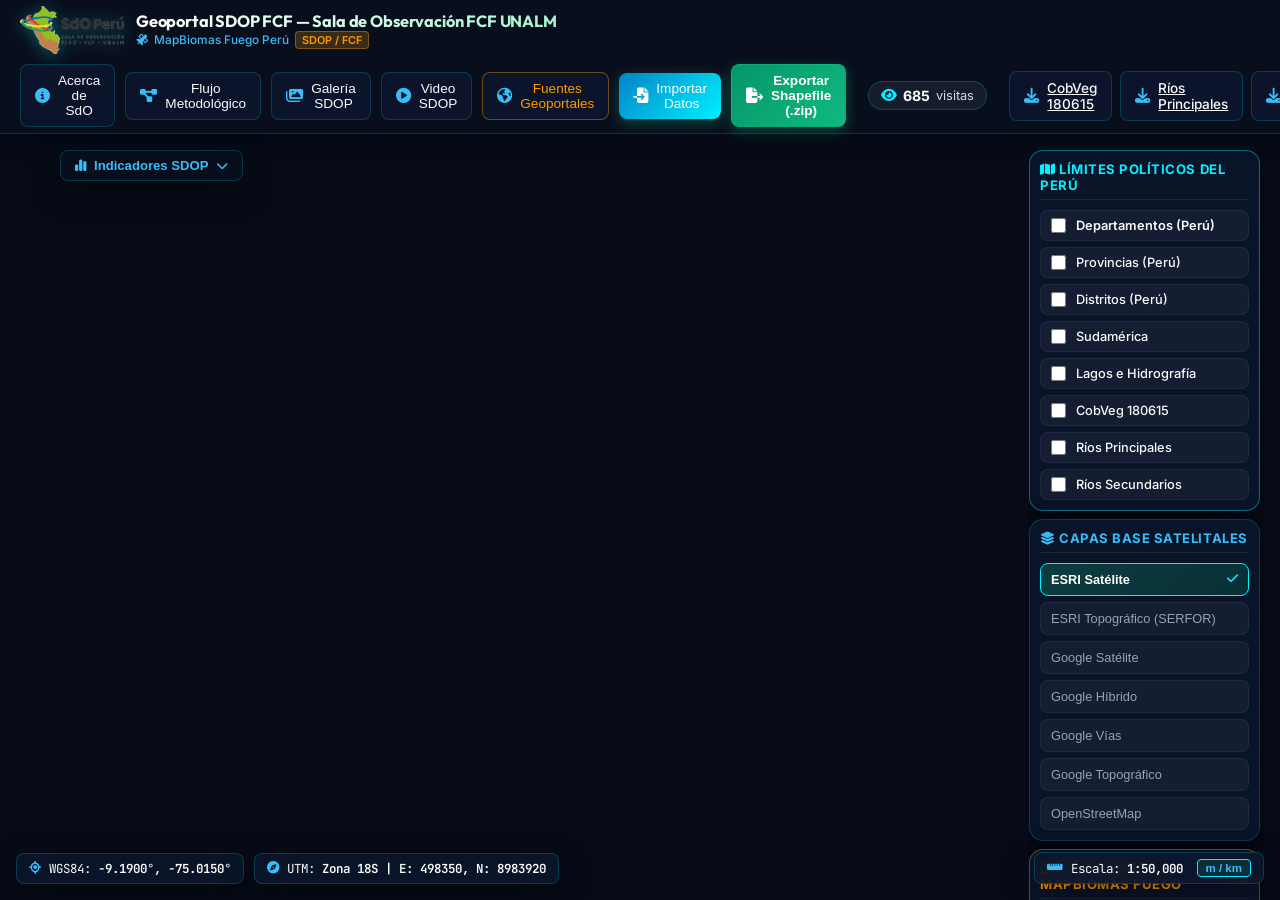
==== commit 3b8485e4: "Corregir e interconectar contador de visitas global en la nube (CORS habilitado) y sumar visita auto" ====
--- a/index.html
+++ b/index.html
@@ -19,9 +19,9 @@
   <meta property="og:url" content="https://observacionsdop11-sdop.github.io/Sala_de_Observacion_FCF/?video=rsu" />
   <meta property="og:title" content="Responsabilidad Social Universitaria (RSU) 2026-II — Sala de Observación FCF UNALM" />
   <meta property="og:description" content="Proyecto oficial de RSU en la Asignatura de Teledetección Forestal (Ciclo de Campo I 2026 - II) - FCF UNALM. Explora el visor interactivo en el Geoportal SDOP." />
-  <meta property="og:image" content="https://img.youtube.com/vi/knLO0ilWEbc/maxresdefault.jpg" />
-  <meta property="og:image:width" content="1280" />
-  <meta property="og:image:height" content="720" />
+  <meta property="og:image" content="https://img.youtube.com/vi/knLO0ilWEbc/hqdefault.jpg" />
+  <meta property="og:image:width" content="480" />
+  <meta property="og:image:height" content="360" />
   <meta property="og:video" content="https://www.youtube.com/embed/knLO0ilWEbc" />
   <meta property="og:video:type" content="text/html" />
   <meta property="og:video:width" content="1280" />
@@ -33,7 +33,7 @@
   <meta name="twitter:card" content="summary_large_image" />
   <meta name="twitter:title" content="Responsabilidad Social Universitaria (RSU) 2026-II — FCF UNALM" />
   <meta name="twitter:description" content="Proyecto de RSU - Teledetección Forestal Ciclo 2026-II en el Geoportal SDOP FCF UNALM." />
-  <meta name="twitter:image" content="https://img.youtube.com/vi/knLO0ilWEbc/maxresdefault.jpg" />
+  <meta name="twitter:image" content="https://img.youtube.com/vi/knLO0ilWEbc/hqdefault.jpg" />
 
   <!-- Schema.org JSON-LD Datos Estructurados para Resultados Enriquecidos de Google -->
   <script type="application/ld+json">
@@ -132,9 +132,10 @@
   <i class="fa-solid fa-file-export"></i>
   <span>Exportar Shapefile (.zip)</span>
 </button>
-<div class="visit-counter" id="visit-counter" style="margin-left: 12px; display:flex; align-items:center; gap:4px; font-size:0.9rem; color:var(--text-main);">
-  <span>👁️</span>
-  <span id="visit-count">0</span> visitas
+<div class="visit-counter" id="visit-counter" style="margin-left: 12px; display:flex; align-items:center; gap:6px; font-size:0.88rem; color:var(--text-main); background: rgba(30, 41, 59, 0.6); padding: 5px 12px; border-radius: 20px; border: 1px solid var(--border-glass);">
+  <i class="fa-solid fa-eye" style="color: var(--emerald-primary);"></i>
+  <strong id="visit-count" style="color: #fff; font-weight: 700;">685</strong>
+  <span style="opacity: 0.85; font-size: 0.8rem;">visitas</span>
 </div>
 <div class="download-links" style="margin-left:12px; display:flex; gap:8px; align-items:center;">
   <a class="btn-header btn-header-download" href="data/CobVeg_180615.zip" download>
@@ -888,8 +889,12 @@
             <span class="tab-badge-num">1</span>
             <i class="fa-solid fa-graduation-cap"></i> RSU Teledetección Forestal 2026-II
           </button>
+          <button class="btn-video-tab" data-video-type="youtube" data-video-id="WU8WHHafceE" data-video-src="https://youtu.be/WU8WHHafceE" data-vimeo-id="" data-title="Responsabilidad Social Universitaria (RSU) — Curso de Teledetección Forestal Ciclo 2026 - I" data-desc="Presentación oficial y desarrollo del proyecto de Responsabilidad Social Universitaria (RSU) en el marco del Curso de Teledetección Forestal (Ciclo 2026 - I), Facultad de Ciencias Forestales (FCF) - Universidad Nacional Agraria La Molina.">
+            <span class="tab-badge-num">2</span>
+            <i class="fa-solid fa-graduation-cap"></i> RSU Teledetección Forestal 2026-I
+          </button>
           <button class="btn-video-tab" data-video-type="youtube" data-video-id="55yFDzljq-E" data-video-src="https://youtu.be/55yFDzljq-E" data-vimeo-id="" data-title="Video Institucional MapBiomas Fuego Perú — SDOP UNALM" data-desc="Presentación técnica del rol de la Sala de Observación FCF — UNALM en la iniciativa MapBiomas Fuego Perú, integración de series temporales Landsat y Sentinel, y redes neuronales profundas para la protección de la biodiversidad amazónica.">
-            <span class="tab-badge-num">2</span>
+            <span class="tab-badge-num">3</span>
             <i class="fa-solid fa-satellite-dish"></i> MapBiomas Fuego Perú — SDOP
           </button>
         </div>
--- a/styles.css
+++ b/styles.css
@@ -1336,3 +1336,121 @@
     width: 200px;
   }
 }
+
+/* ==========================================================================
+   Mobile Optimization for Video Modal & Geoportal (Smartphones < 768px)
+   ========================================================================== */
+@media (max-width: 768px) {
+  .modal-overlay {
+    padding: 8px;
+    align-items: center;
+    justify-content: center;
+  }
+
+  .modal-card {
+    max-width: 100% !important;
+    max-height: 94vh;
+    border-radius: 14px;
+    margin: 0;
+  }
+
+  .modal-header {
+    padding: 10px 14px;
+  }
+
+  .modal-title {
+    font-size: 0.98rem;
+    white-space: nowrap;
+    overflow: hidden;
+    text-overflow: ellipsis;
+  }
+
+  .modal-title-icon {
+    width: 32px;
+    height: 32px;
+    font-size: 1rem;
+    flex-shrink: 0;
+  }
+
+  .modal-body {
+    padding: 10px 12px;
+    overflow-y: auto;
+    -webkit-overflow-scrolling: touch;
+    max-height: calc(94vh - 54px);
+  }
+
+  .video-selector-tabs {
+    display: flex;
+    gap: 6px;
+    margin-bottom: 10px;
+    flex-wrap: wrap;
+  }
+
+  .btn-video-tab {
+    flex: 1 1 calc(50% - 6px);
+    padding: 7px 10px;
+    font-size: 0.74rem;
+    min-height: 38px;
+    justify-content: center;
+    text-align: center;
+    border-radius: 8px;
+    touch-action: manipulation;
+  }
+
+  .btn-video-tab .tab-badge-num {
+    width: 18px;
+    height: 18px;
+    font-size: 0.68rem;
+    flex-shrink: 0;
+  }
+
+  .video-player-container {
+    border-radius: 10px;
+  }
+
+  .video-info-box {
+    padding: 10px 12px;
+    margin-top: 10px;
+  }
+
+  #video-info-title {
+    font-size: 0.88rem !important;
+  }
+
+  #video-info-desc {
+    font-size: 0.76rem !important;
+    line-height: 1.45;
+  }
+
+  .btn-like-video {
+    width: 100%;
+    justify-content: center;
+    min-height: 40px;
+    margin-top: 6px;
+    touch-action: manipulation;
+  }
+
+  .video-modal-footer {
+    flex-direction: column !important;
+    align-items: stretch !important;
+    gap: 8px !important;
+    margin-top: 12px !important;
+  }
+
+  .video-modal-footer > div {
+    display: flex;
+    flex-direction: column;
+    width: 100%;
+    gap: 8px;
+  }
+
+  .video-modal-footer .btn-header,
+  .video-modal-footer .btn-header-accent {
+    width: 100%;
+    justify-content: center;
+    text-align: center;
+    min-height: 42px;
+    font-size: 0.86rem;
+    touch-action: manipulation;
+  }
+}
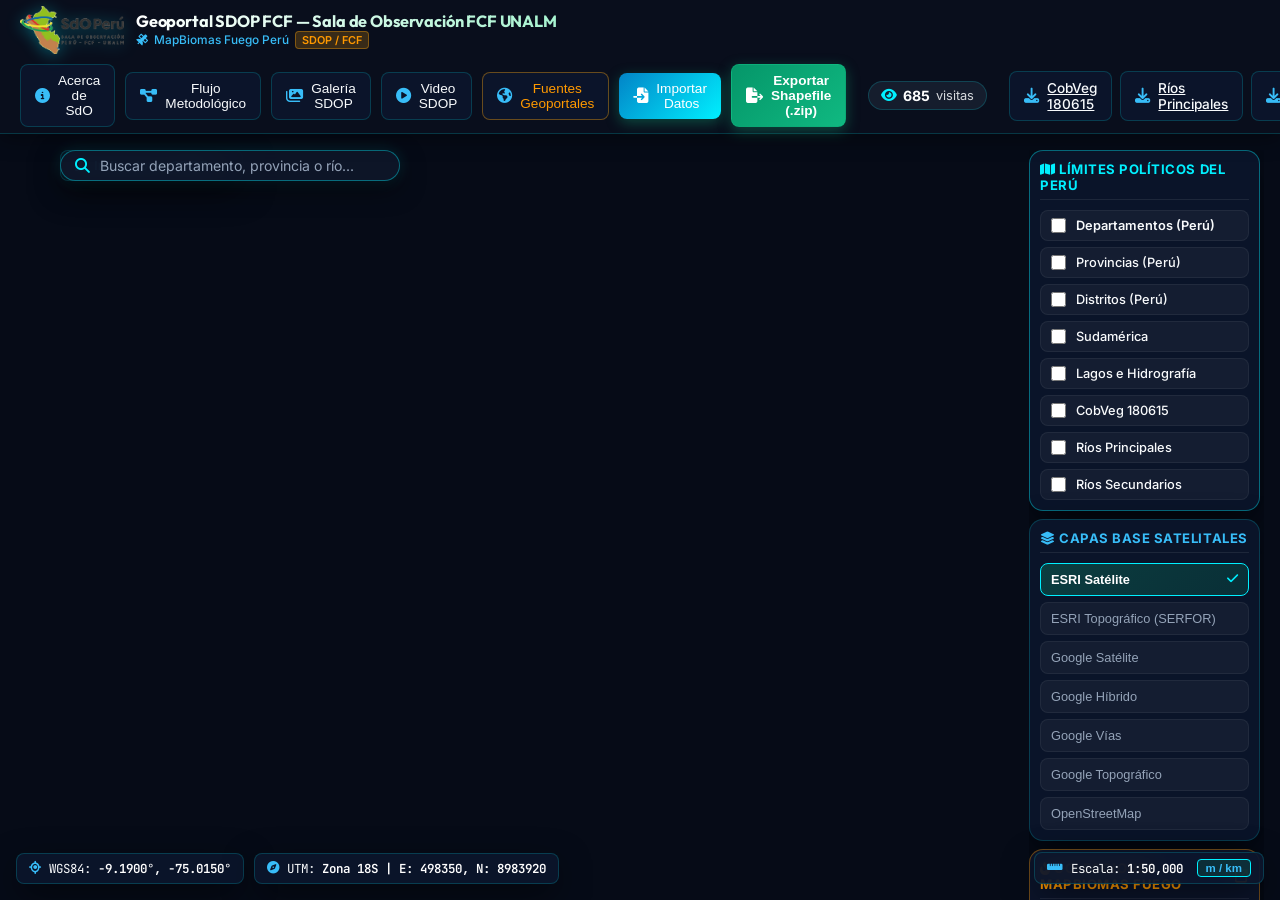
==== commit 98eca600: "Implementar Herramientas de Prioridad Avanzada: Buscador Espacial con autocompletado y Conector de G" ====
--- a/index.html
+++ b/index.html
@@ -157,6 +157,18 @@
     <div class="map-view-wrapper">
       <div id="map"></div>
 
+      <!-- Floating Spatial Search Bar (Buscador y Selector de Atributos Avanzado) -->
+      <div class="gis-search-widget" id="gis-search-widget">
+        <div class="gis-search-input-group">
+          <i class="fa-solid fa-magnifying-glass gis-search-icon"></i>
+          <input type="text" id="input-spatial-search" placeholder="Buscar departamento, provincia o río..." autocomplete="off" spellcheck="false" />
+          <button id="btn-clear-search" class="btn-clear-search" title="Limpiar búsqueda" style="display: none;">
+            <i class="fa-solid fa-xmark"></i>
+          </button>
+        </div>
+        <div class="gis-search-dropdown" id="search-dropdown-results" style="display: none;"></div>
+      </div>
+
       <!-- Top Floating KPIs Panel -->
       <section class="kpi-floating-panel collapsed" id="kpi-floating-panel">
         <button class="kpi-toggle-btn" id="btn-toggle-kpi" title="Mostrar/Ocultar Indicadores">
@@ -330,6 +342,10 @@
             <button class="btn-tool" id="btn-toggle-table">
               <i class="fa-solid fa-table-list"></i>
               <span>Tabla de Atributos</span>
+            </button>
+            <button class="btn-tool" id="btn-open-wms-modal" style="border-color: rgba(245, 158, 11, 0.4); color: var(--fire-amber);">
+              <i class="fa-solid fa-network-wired"></i>
+              <span>Conectar WMS (OGC)</span>
             </button>
             <button class="btn-tool" id="btn-clear-drawings">
               <i class="fa-solid fa-trash-can"></i>
@@ -944,6 +960,101 @@
     </article>
   </div>
 
+  <!-- MODAL CONECTOR DE SERVICIOS OGC (WMS / WMTS) -->
+  <div class="modal-overlay" id="modal-wms">
+    <article class="modal-card" style="max-width: 680px;">
+      <header class="modal-header">
+        <div class="modal-title-group">
+          <div class="modal-title-icon" style="color: var(--fire-amber); border-color: rgba(245, 158, 11, 0.4); background: rgba(245, 158, 11, 0.15);">
+            <i class="fa-solid fa-network-wired"></i>
+          </div>
+          <div>
+            <h2 class="modal-title" style="font-size: 1.15rem;">Conexión a Servicios OGC (WMS / WMTS)</h2>
+            <p style="font-size: 0.78rem; color: var(--text-muted); margin: 0;">Interoperabilidad con geoservicios del Estado Peruano e internacionales</p>
+          </div>
+        </div>
+        <button class="btn-close-modal" data-close="modal-wms">
+          <i class="fa-solid fa-xmark"></i>
+        </button>
+      </header>
+      <div class="modal-body">
+        <!-- Catálogo de Servicios Preconfigurados -->
+        <div style="margin-bottom: 18px;">
+          <label style="font-size: 0.85rem; font-weight: 600; color: var(--emerald-light); margin-bottom: 8px; display: block;">
+            <i class="fa-solid fa-bookmark"></i> Geoservicios WMS Preconfigurados:
+          </label>
+          <div class="wms-preset-grid" style="display: grid; grid-template-columns: repeat(auto-fill, minmax(280px, 1fr)); gap: 10px;">
+            <button class="btn-wms-preset" data-url="https://ows.terrestris.de/osm/service" data-layer="TOPO-WMS" data-title="Topografía y Relieve OGC">
+              <i class="fa-solid fa-mountain-sun"></i>
+              <div>
+                <strong>Topografía & Relieve (OGC)</strong>
+                <small>Curvas de nivel y sombreado digital</small>
+              </div>
+            </button>
+            <button class="btn-wms-preset" data-url="https://ows.terrestris.de/osm/service" data-layer="OSM-WMS" data-title="Cartografía Base OSM (WMS)">
+              <i class="fa-solid fa-map-location-dot"></i>
+              <div>
+                <strong>Cartografía Base OSM (WMS)</strong>
+                <small>Vías, poblados y límites globales</small>
+              </div>
+            </button>
+            <button class="btn-wms-preset" data-url="https://mesonet.agron.iastate.edu/cgi-bin/wms/nexrad/n0r.cgi" data-layer="nexrad-n0r" data-title="Radar Meteorológico Satelital">
+              <i class="fa-solid fa-cloud-bolt"></i>
+              <div>
+                <strong>Radar Meteorológico Satelital</strong>
+                <small>Reflectividad satelital y nubes</small>
+              </div>
+            </button>
+            <button class="btn-wms-preset" data-url="https://idesep.senamhi.gob.pe/geoserver/wms" data-layer="g_01_01:g_01_01_001_03_001_501_0000_00_00" data-title="SENAMHI — Temperatura y Clima Perú">
+              <i class="fa-solid fa-temperature-half"></i>
+              <div>
+                <strong>SENAMHI Perú (IDE-SEP)</strong>
+                <small>Meteorología y Clima Nacional</small>
+              </div>
+            </button>
+          </div>
+        </div>
+
+        <!-- Formulario para WMS Personalizado -->
+        <div style="background: rgba(30, 41, 59, 0.5); padding: 14px; border-radius: var(--radius-md); border: 1px solid var(--border-glass);">
+          <label style="font-size: 0.85rem; font-weight: 600; color: #fff; margin-bottom: 8px; display: block;">
+            <i class="fa-solid fa-link"></i> O Conectar Servidor WMS Personalizado:
+          </label>
+          <div style="display: flex; flex-direction: column; gap: 10px;">
+            <div>
+              <label style="font-size: 0.78rem; color: var(--text-muted); display: block; margin-bottom: 4px;">URL del servicio WMS / GeoServer:</label>
+              <input type="url" id="wms-input-url" class="filter-select" style="width: 100%; font-size: 0.85rem; padding: 7px 10px; border-radius: 6px; background: rgba(15, 23, 42, 0.8); border: 1px solid var(--border-glass); color: #fff;" placeholder="https://geoservidor.minam.gob.pe/geoserver/wms" />
+            </div>
+            <div style="display: flex; gap: 10px; flex-wrap: wrap;">
+              <div style="flex: 1; min-width: 180px;">
+                <label style="font-size: 0.78rem; color: var(--text-muted); display: block; margin-bottom: 4px;">Nombre de la Capa (LAYERS):</label>
+                <input type="text" id="wms-input-layer" class="filter-select" style="width: 100%; font-size: 0.85rem; padding: 7px 10px; border-radius: 6px; background: rgba(15, 23, 42, 0.8); border: 1px solid var(--border-glass); color: #fff;" placeholder="ej. TOPO-WMS o anp:anp_definitivas" />
+              </div>
+              <div style="flex: 1; min-width: 140px;">
+                <label style="font-size: 0.78rem; color: var(--text-muted); display: block; margin-bottom: 4px;">Título para el mapa:</label>
+                <input type="text" id="wms-input-title" class="filter-select" style="width: 100%; font-size: 0.85rem; padding: 7px 10px; border-radius: 6px; background: rgba(15, 23, 42, 0.8); border: 1px solid var(--border-glass); color: #fff;" placeholder="ej. Mi Capa WMS" />
+              </div>
+            </div>
+          </div>
+        </div>
+
+        <!-- Lista de Capas WMS Conectadas Activas -->
+        <div id="wms-active-layers-container" style="margin-top: 14px; display: none;">
+          <label style="font-size: 0.82rem; font-weight: 600; color: var(--emerald-primary);">
+            <i class="fa-solid fa-layer-group"></i> Capas WMS Conectadas al Mapa:
+          </label>
+          <div id="wms-active-list" style="margin-top: 6px; display: flex; flex-direction: column; gap: 6px;"></div>
+        </div>
+      </div>
+      <footer class="modal-footer" style="padding: 12px 18px; border-top: 1px solid rgba(255, 255, 255, 0.08); display: flex; justify-content: space-between; align-items: center; flex-wrap: wrap; gap: 10px;">
+        <span style="font-size: 0.78rem; color: var(--text-muted);"><i class="fa-solid fa-circle-check" style="color: var(--emerald-primary);"></i> Protocolo estándar OGC WMS 1.1.1 / 1.3.0</span>
+        <button class="btn-header btn-header-accent" id="btn-load-custom-wms" style="padding: 8px 18px; font-weight: 600;">
+          <i class="fa-solid fa-plus"></i> Conectar Capa al Mapa
+        </button>
+      </footer>
+    </article>
+  </div>
+
   <!-- LIGHTBOX FULLSCREEN OVERLAY -->
   <div class="lightbox-overlay" id="lightbox">
     <div class="lightbox-content">
--- a/styles.css
+++ b/styles.css
@@ -1453,4 +1453,198 @@
     font-size: 0.86rem;
     touch-action: manipulation;
   }
-}
+
+  .gis-search-widget {
+    left: 54px !important;
+    top: 12px !important;
+    width: calc(100vw - 110px) !important;
+  }
+}
+
+/* ==========================================================================
+   Buscador y Selector Espacial Avanzado
+   ========================================================================== */
+.gis-search-widget {
+  position: absolute;
+  top: 16px;
+  left: 60px;
+  z-index: 1000;
+  width: 340px;
+  max-width: calc(100vw - 120px);
+}
+
+.gis-search-input-group {
+  display: flex;
+  align-items: center;
+  background: rgba(15, 23, 42, 0.9);
+  backdrop-filter: blur(12px);
+  border: 1px solid rgba(0, 240, 255, 0.4);
+  border-radius: 30px;
+  padding: 6px 14px;
+  box-shadow: 0 8px 24px rgba(0, 0, 0, 0.5), 0 0 15px rgba(0, 240, 255, 0.15);
+  transition: all 0.25s ease;
+}
+
+.gis-search-input-group:focus-within {
+  border-color: var(--emerald-primary);
+  box-shadow: 0 8px 28px rgba(0, 0, 0, 0.7), 0 0 20px rgba(16, 185, 129, 0.35);
+  background: rgba(15, 23, 42, 0.98);
+}
+
+.gis-search-icon {
+  color: var(--emerald-primary);
+  font-size: 0.95rem;
+  margin-right: 10px;
+}
+
+#input-spatial-search {
+  flex: 1;
+  background: transparent;
+  border: none;
+  outline: none;
+  color: #fff;
+  font-size: 0.88rem;
+  font-family: inherit;
+}
+
+#input-spatial-search::placeholder {
+  color: #94a3b8;
+}
+
+.btn-clear-search {
+  background: transparent;
+  border: none;
+  color: #94a3b8;
+  cursor: pointer;
+  padding: 2px 6px;
+  font-size: 0.85rem;
+  transition: color 0.2s;
+}
+
+.btn-clear-search:hover {
+  color: #fff;
+}
+
+.gis-search-dropdown {
+  position: absolute;
+  top: calc(100% + 8px);
+  left: 0;
+  right: 0;
+  background: rgba(15, 23, 42, 0.96);
+  backdrop-filter: blur(16px);
+  border: 1px solid rgba(255, 255, 255, 0.12);
+  border-radius: 14px;
+  max-height: 320px;
+  overflow-y: auto;
+  box-shadow: 0 12px 32px rgba(0, 0, 0, 0.7);
+  z-index: 1001;
+}
+
+.search-item {
+  display: flex;
+  align-items: center;
+  justify-content: space-between;
+  padding: 10px 14px;
+  cursor: pointer;
+  border-bottom: 1px solid rgba(255, 255, 255, 0.05);
+  transition: background 0.2s ease;
+}
+
+.search-item:last-child {
+  border-bottom: none;
+}
+
+.search-item:hover, .search-item.selected {
+  background: rgba(16, 185, 129, 0.18);
+}
+
+.search-item-info {
+  display: flex;
+  flex-direction: column;
+  gap: 2px;
+}
+
+.search-item-title {
+  color: #fff;
+  font-size: 0.86rem;
+  font-weight: 600;
+}
+
+.search-item-sub {
+  color: #94a3b8;
+  font-size: 0.75rem;
+}
+
+.search-item-badge {
+  font-size: 0.7rem;
+  padding: 3px 8px;
+  border-radius: 12px;
+  background: rgba(0, 240, 255, 0.15);
+  color: #00f0ff;
+  border: 1px solid rgba(0, 240, 255, 0.3);
+}
+
+/* WMS Preset Buttons & Active Layers */
+.btn-wms-preset {
+  display: flex;
+  align-items: center;
+  gap: 12px;
+  background: rgba(30, 41, 59, 0.6);
+  border: 1px solid rgba(255, 255, 255, 0.1);
+  border-radius: var(--radius-md);
+  padding: 10px 14px;
+  color: #fff;
+  cursor: pointer;
+  text-align: left;
+  transition: all 0.2s ease;
+}
+
+.btn-wms-preset:hover {
+  background: rgba(16, 185, 129, 0.15);
+  border-color: var(--emerald-primary);
+  transform: translateY(-2px);
+}
+
+.btn-wms-preset i {
+  font-size: 1.4rem;
+  color: var(--fire-amber);
+  flex-shrink: 0;
+}
+
+.btn-wms-preset strong {
+  display: block;
+  font-size: 0.84rem;
+  color: #f8fafc;
+}
+
+.btn-wms-preset small {
+  display: block;
+  font-size: 0.73rem;
+  color: #94a3b8;
+}
+
+.wms-active-item {
+  display: flex;
+  align-items: center;
+  justify-content: space-between;
+  background: rgba(15, 23, 42, 0.7);
+  border: 1px solid rgba(16, 185, 129, 0.3);
+  padding: 8px 12px;
+  border-radius: 8px;
+  font-size: 0.82rem;
+  color: #fff;
+}
+
+.btn-remove-wms {
+  background: transparent;
+  border: none;
+  color: #ef4444;
+  cursor: pointer;
+  padding: 4px;
+  font-size: 0.9rem;
+  transition: transform 0.2s;
+}
+
+.btn-remove-wms:hover {
+  transform: scale(1.15);
+}
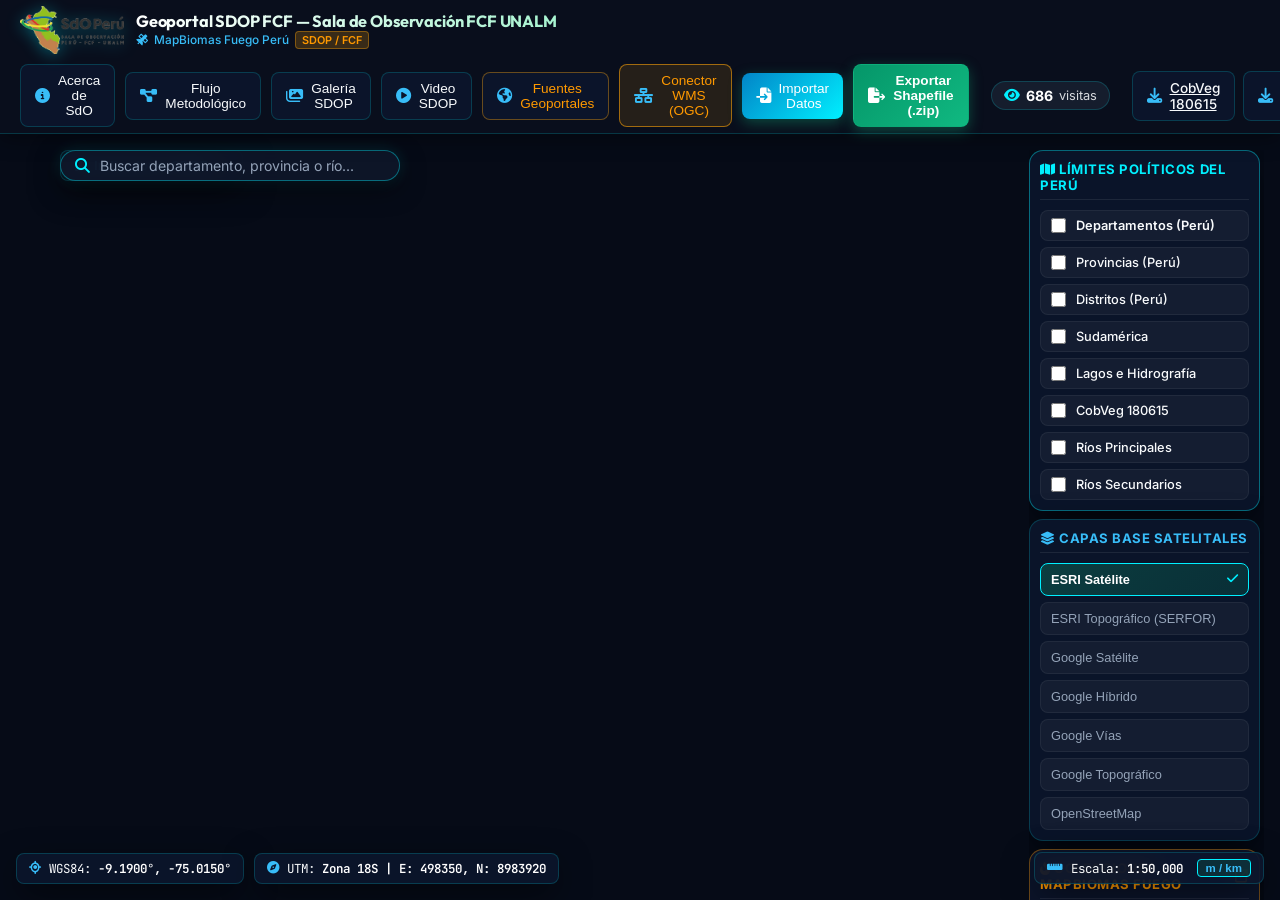
==== commit 86590817: "Corregir apertura y operatividad total del Conector de Servicios OGC WMS con triple acceso, notifica" ====
--- a/index.html
+++ b/index.html
@@ -86,7 +86,7 @@
   <link rel="stylesheet" href="https://cdnjs.cloudflare.com/ajax/libs/leaflet.draw/1.0.4/leaflet.draw.css" />
 
   <!-- Estilos Personalizados -->
-  <link rel="stylesheet" href="styles.css" />
+  <link rel="stylesheet" href="styles.css?v=20261012-ogc-v2" />
 </head>
 <body>
 
@@ -123,6 +123,10 @@
       <button class="btn-header" id="btn-geoportals" style="border-color: rgba(245, 158, 11, 0.4); color: var(--fire-amber);">
         <i class="fa-solid fa-earth-americas"></i>
         <span>Fuentes Geoportales</span>
+      </button>
+      <button class="btn-header" id="btn-header-wms" data-modal-open="modal-wms" onclick="window.openModal ? window.openModal('modal-wms') : document.getElementById('modal-wms').classList.add('active')" style="border-color: rgba(245, 158, 11, 0.6); color: var(--fire-amber); background: rgba(245, 158, 11, 0.12);">
+        <i class="fa-solid fa-network-wired"></i>
+        <span>Conector WMS (OGC)</span>
       </button>
       <button class="btn-header btn-header-accent" id="btn-import">
         <i class="fa-solid fa-file-import"></i>
@@ -343,7 +347,7 @@
               <i class="fa-solid fa-table-list"></i>
               <span>Tabla de Atributos</span>
             </button>
-            <button class="btn-tool" id="btn-open-wms-modal" style="border-color: rgba(245, 158, 11, 0.4); color: var(--fire-amber);">
+            <button class="btn-tool" id="btn-open-wms-modal" data-modal-open="modal-wms" onclick="window.openModal ? window.openModal('modal-wms') : document.getElementById('modal-wms').classList.add('active')" style="border-color: rgba(245, 158, 11, 0.5); color: var(--fire-amber); background: rgba(245, 158, 11, 0.08);">
               <i class="fa-solid fa-network-wired"></i>
               <span>Conectar WMS (OGC)</span>
             </button>
@@ -620,6 +624,22 @@
         </button>
       </header>
       <div class="modal-body" style="padding: 20px 24px; overflow-x: auto;">
+        <!-- Acceso directo al Conector de Geoservicios WMS -->
+        <div style="background: rgba(245, 158, 11, 0.12); border: 1px solid rgba(245, 158, 11, 0.4); border-radius: 8px; padding: 12px 16px; margin-bottom: 16px; display: flex; align-items: center; justify-content: space-between; gap: 12px; flex-wrap: wrap;">
+          <div style="display: flex; align-items: center; gap: 12px;">
+            <div style="width: 38px; height: 38px; border-radius: 8px; background: rgba(245, 158, 11, 0.2); display: flex; align-items: center; justify-content: center; color: var(--fire-amber); font-size: 1.15rem; flex-shrink: 0;">
+              <i class="fa-solid fa-network-wired"></i>
+            </div>
+            <div>
+              <strong style="color: #fff; font-size: 0.92rem; display: block;">Conectar Geoservicios OGC (WMS / WMTS) al Visor</strong>
+              <span style="color: var(--text-muted); font-size: 0.8rem;">Carga capas de NASA FIRMS, SENAMHI, Topografía o cualquier GeoServer directamente sobre el mapa.</span>
+            </div>
+          </div>
+          <button class="btn-header btn-header-accent" id="btn-open-wms-from-geoportals" onclick="window.closeModal && window.closeModal('modal-geoportals'); window.openModal ? window.openModal('modal-wms') : document.getElementById('modal-wms').classList.add('active');" style="padding: 7px 16px; font-weight: 600; font-size: 0.84rem;">
+            <i class="fa-solid fa-plug"></i> Abrir Conector WMS
+          </button>
+        </div>
+
         <table class="geoportals-table" style="width:100%; border-collapse:collapse; font-size: 0.9rem;">
           <thead>
             <tr style="background:rgba(245,158,11,0.2); color:var(--fire-amber);">
@@ -973,7 +993,7 @@
             <p style="font-size: 0.78rem; color: var(--text-muted); margin: 0;">Interoperabilidad con geoservicios del Estado Peruano e internacionales</p>
           </div>
         </div>
-        <button class="btn-close-modal" data-close="modal-wms">
+        <button class="btn-close-modal" data-close="modal-wms" onclick="window.closeModal && window.closeModal('modal-wms')">
           <i class="fa-solid fa-xmark"></i>
         </button>
       </header>
@@ -981,35 +1001,49 @@
         <!-- Catálogo de Servicios Preconfigurados -->
         <div style="margin-bottom: 18px;">
           <label style="font-size: 0.85rem; font-weight: 600; color: var(--emerald-light); margin-bottom: 8px; display: block;">
-            <i class="fa-solid fa-bookmark"></i> Geoservicios WMS Preconfigurados:
+            <i class="fa-solid fa-bookmark"></i> Geoservicios WMS Preconfigurados (Clic para cargar al mapa):
           </label>
           <div class="wms-preset-grid" style="display: grid; grid-template-columns: repeat(auto-fill, minmax(280px, 1fr)); gap: 10px;">
+            <button class="btn-wms-preset" data-url="https://gibs.earthdata.nasa.gov/wms/epsg3857/best/wms.cgi" data-layer="VIIRS_SNPP_Thermal_Anomalies_375m_All" data-title="NASA VIIRS — Focos de Calor Satelitales">
+              <i class="fa-solid fa-fire-flame-curved" style="color: #ef4444;"></i>
+              <div>
+                <strong style="color: #fca5a5;">NASA VIIRS — Focos de Calor (WMS)</strong>
+                <small>Detección satelital de anomalías térmicas 375m</small>
+              </div>
+            </button>
             <button class="btn-wms-preset" data-url="https://ows.terrestris.de/osm/service" data-layer="TOPO-WMS" data-title="Topografía y Relieve OGC">
-              <i class="fa-solid fa-mountain-sun"></i>
+              <i class="fa-solid fa-mountain-sun" style="color: #f59e0b;"></i>
               <div>
                 <strong>Topografía & Relieve (OGC)</strong>
                 <small>Curvas de nivel y sombreado digital</small>
               </div>
             </button>
             <button class="btn-wms-preset" data-url="https://ows.terrestris.de/osm/service" data-layer="OSM-WMS" data-title="Cartografía Base OSM (WMS)">
-              <i class="fa-solid fa-map-location-dot"></i>
+              <i class="fa-solid fa-map-location-dot" style="color: #10b981;"></i>
               <div>
                 <strong>Cartografía Base OSM (WMS)</strong>
                 <small>Vías, poblados y límites globales</small>
               </div>
             </button>
+            <button class="btn-wms-preset" data-url="https://gibs.earthdata.nasa.gov/wms/epsg3857/best/wms.cgi" data-layer="VIIRS_SNPP_CorrectedReflectance_TrueColor" data-title="NASA VIIRS — Satélite Óptico Color Real">
+              <i class="fa-solid fa-satellite" style="color: #00f0ff;"></i>
+              <div>
+                <strong>NASA VIIRS — Color Real</strong>
+                <small>Mosaico diario óptico satelital global</small>
+              </div>
+            </button>
             <button class="btn-wms-preset" data-url="https://mesonet.agron.iastate.edu/cgi-bin/wms/nexrad/n0r.cgi" data-layer="nexrad-n0r" data-title="Radar Meteorológico Satelital">
-              <i class="fa-solid fa-cloud-bolt"></i>
+              <i class="fa-solid fa-cloud-bolt" style="color: #a855f7;"></i>
               <div>
                 <strong>Radar Meteorológico Satelital</strong>
                 <small>Reflectividad satelital y nubes</small>
               </div>
             </button>
-            <button class="btn-wms-preset" data-url="https://idesep.senamhi.gob.pe/geoserver/wms" data-layer="g_01_01:g_01_01_001_03_001_501_0000_00_00" data-title="SENAMHI — Temperatura y Clima Perú">
-              <i class="fa-solid fa-temperature-half"></i>
+            <button class="btn-wms-preset" data-url="https://idesep.senamhi.gob.pe/geoserver/wms" data-layer="g_00_01:00_01_Capital_Departamento_Peru" data-title="SENAMHI Perú (IDE-SEP GeoServer)">
+              <i class="fa-solid fa-temperature-half" style="color: #06b6d4;"></i>
               <div>
                 <strong>SENAMHI Perú (IDE-SEP)</strong>
-                <small>Meteorología y Clima Nacional</small>
+                <small>Geoservicio GeoServer Oficial SENAMHI</small>
               </div>
             </button>
           </div>
@@ -1099,6 +1133,6 @@
   <script src="https://unpkg.com/shp-write@latest/shpwrite.js"></script>
 
   <!-- Main App Script -->
-  <script src="app.js"></script>
+  <script src="app.js?v=20261012-ogc-v2"></script>
 </body>
 </html>
--- a/styles.css
+++ b/styles.css
@@ -971,8 +971,13 @@
 }
 
 .modal-overlay.active {
-  opacity: 1;
-  visibility: visible;
+  opacity: 1 !important;
+  visibility: visible !important;
+  display: flex !important;
+}
+
+#modal-wms {
+  z-index: 2500 !important;
 }
 
 .modal-card {
@@ -1648,3 +1653,36 @@
 .btn-remove-wms:hover {
   transform: scale(1.15);
 }
+
+/* WMS Toast Notification Flotante */
+.wms-toast {
+  position: fixed;
+  top: 75px;
+  left: 50%;
+  transform: translateX(-50%) translateY(-20px);
+  z-index: 9999;
+  padding: 12px 22px;
+  border-radius: 30px;
+  font-size: 0.88rem;
+  font-weight: 600;
+  color: #fff;
+  display: none;
+  align-items: center;
+  gap: 10px;
+  box-shadow: 0 10px 25px rgba(0, 0, 0, 0.6), 0 0 15px rgba(16, 185, 129, 0.4);
+  backdrop-filter: blur(10px);
+  -webkit-backdrop-filter: blur(10px);
+  opacity: 0;
+  transition: all 0.3s cubic-bezier(0.16, 1, 0.3, 1);
+  pointer-events: none;
+}
+
+.wms-toast.toast-success {
+  background: rgba(16, 185, 129, 0.95);
+  border: 1px solid rgba(255, 255, 255, 0.35);
+}
+
+.wms-toast.toast-error {
+  background: rgba(239, 68, 68, 0.95);
+  border: 1px solid rgba(255, 255, 255, 0.35);
+}
